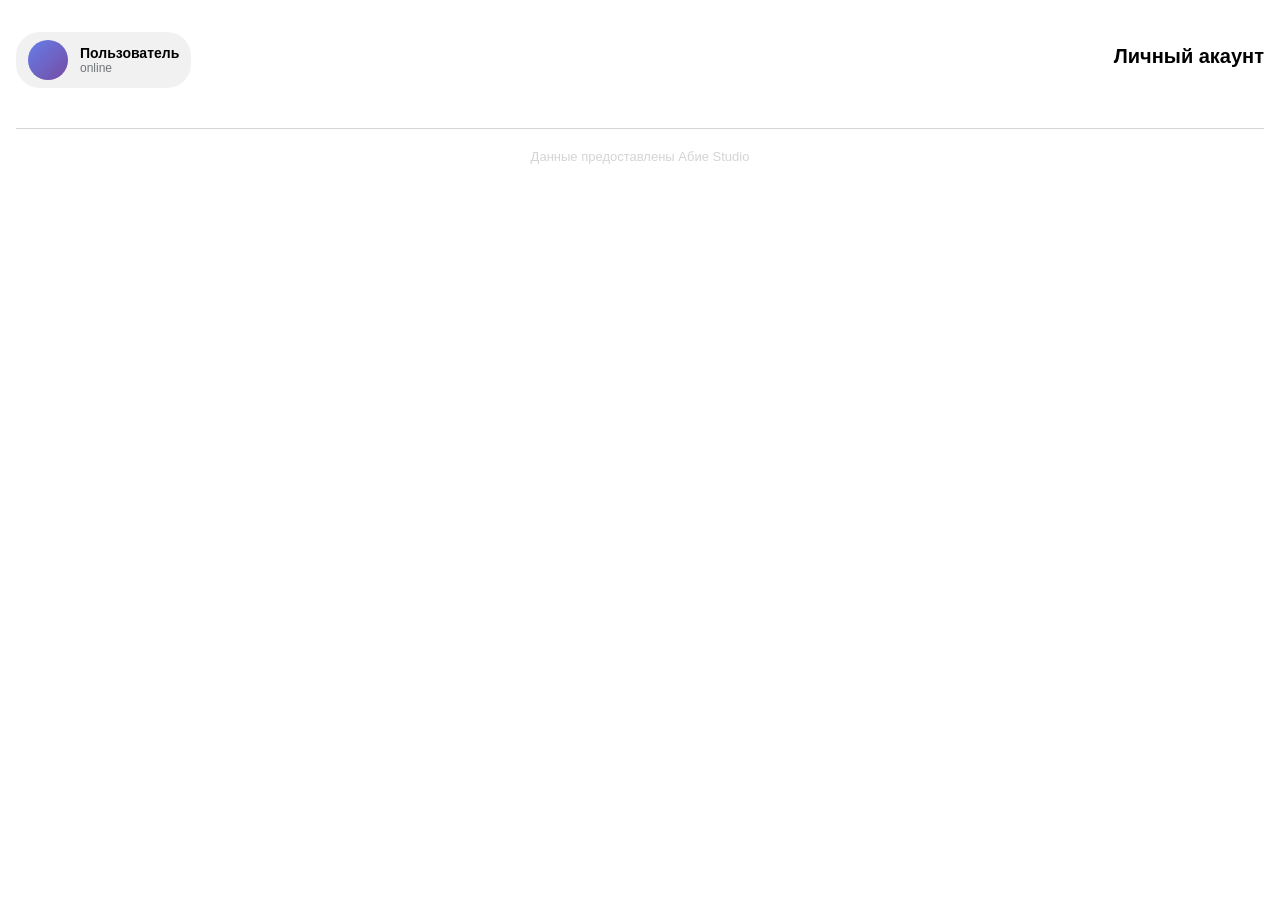
==== index.html @ 76677e60 "Add files via upload" ====
<!DOCTYPE html>
<html lang="ru">
<head>
    <meta charset="UTF-8">
    <meta name="viewport" content="width=device-width, initial-scale=1.0">
    <title>Погода в Telegram</title>
    <script src="https://telegram.org/js/telegram-web-app.js"></script>
    <style>
        * {
            margin: 0;
            padding: 0;
            box-sizing: border-box;
            font-family: -apple-system, BlinkMacSystemFont, 'Segoe UI', Roboto, Helvetica, Arial, sans-serif;
        }
        
        body {
            background: var(--tg-theme-bg-color, #ffffff);
            color: var(--tg-theme-text-color, #000000);
            min-height: 100vh;
            transition: background-color 0.3s, color 0.3s;
        }
        
        .container {
            max-width: 100%;
            padding: 16px;
            margin: 0 auto;
        }
        
        .header-container {
            display: flex;
            justify-content: space-between;
            align-items: center;
            margin-bottom: 24px;
            padding: 16px 0;
        }
        
        .app-title {
            display: flex;
            flex-direction: column;
            align-items: flex-end;
        }
        
        h1 {
            font-size: 20px;
            font-weight: 700;
            margin-bottom: 8px;
            color: var(--tg-theme-text-color, #000000);
        }
        
        .subtitle {
            font-size: 14px;
            color: var(--tg-theme-hint-color, #707579);
            opacity: 0.8;
        }
        
        .user-profile {
            display: flex;
            align-items: center;
            gap: 12px;
            padding: 8px 12px;
            background: var(--tg-theme-secondary-bg-color, #f1f1f1);
            border-radius: 24px;
            min-width: 150px;
        }
        
        .user-avatar {
            width: 40px;
            height: 40px;
            border-radius: 50%;
            background: linear-gradient(135deg, #667eea 0%, #764ba2 100%);
            display: flex;
            align-items: center;
            justify-content: center;
            color: white;
            font-weight: 600;
            font-size: 16px;
            overflow: hidden;
        }
        
        .user-avatar img {
            width: 100%;
            height: 100%;
            object-fit: cover;
        }
        
        .user-info {
            display: flex;
            flex-direction: column;
        }
        
        .user-name {
            font-size: 14px;
            font-weight: 600;
            color: var(--tg-theme-text-color, #000000);
            white-space: nowrap;
            overflow: hidden;
            text-overflow: ellipsis;
            max-width: 100px;
        }
        
        .user-status {
            font-size: 12px;
            color: var(--tg-theme-hint-color, #707579);
        }
        
        .search-container {
            display: flex;
            margin-bottom: 20px;
            background: var(--tg-theme-secondary-bg-color, #f1f1f1);
            border-radius: 12px;
            overflow: hidden;
            padding: 4px;
        }
        
        #city-input {
            flex: 1;
            padding: 12px 16px;
            border: none;
            background: transparent;
            font-size: 16px;
            color: var(--tg-theme-text-color, #000000);
            outline: none;
        }
        
        #city-input::placeholder {
            color: var(--tg-theme-hint-color, #707579);
        }
        
        #search-btn {
            padding: 12px 20px;
            background: var(--tg-theme-button-color, #3390ec);
            color: var(--tg-theme-button-text-color, #ffffff);
            border: none;
            border-radius: 8px;
            font-size: 16px;
            font-weight: 500;
            cursor: pointer;
            transition: opacity 0.2s;
        }
        
        #search-btn:active {
            opacity: 0.8;
        }
        
        .weather-card {
            background: var(--tg-theme-secondary-bg-color, #f1f1f1);
            border-radius: 16px;
            padding: 20px;
            margin-bottom: 16px;
            display: none;
            animation: fadeIn 0.3s ease;
        }
        
        @keyframes fadeIn {
            from { opacity: 0; transform: translateY(10px); }
            to { opacity: 1; transform: translateY(0); }
        }
        
        .current-weather {
            display: flex;
            justify-content: space-between;
            align-items: center;
            margin-bottom: 20px;
            padding-bottom: 20px;
            border-bottom: 1px solid var(--tg-theme-hint-color, #707579);
            opacity: 0.2;
        }
        
        .weather-info {
            flex: 1;
        }
        
        .city-name {
            font-size: 18px;
            font-weight: 700;
            margin-bottom: 4px;
            color: var(--tg-theme-text-color, #000000);
        }
        
        .weather-description {
            font-size: 14px;
            color: var(--tg-theme-hint-color, #707579);
            margin-bottom: 12px;
            text-transform: capitalize;
        }
        
        .temperature {
            font-size: 48px;
            font-weight: 700;
            color: var(--tg-theme-text-color, #000000);
        }
        
        .weather-icon {
            width: 80px;
            height: 80px;
        }
        
        .weather-details {
            display: grid;
            grid-template-columns: repeat(2, 1fr);
            gap: 12px;
        }
        
        .detail-item {
            background: var(--tg-theme-bg-color, #ffffff);
            border-radius: 12px;
            padding: 16px;
            text-align: center;
        }
        
        .detail-label {
            font-size: 13px;
            color: var(--tg-theme-hint-color, #707579);
            margin-bottom: 6px;
        }
        
        .detail-value {
            font-size: 16px;
            font-weight: 600;
            color: var(--tg-theme-text-color, #000000);
        }
        
        .error-message {
            background: var(--tg-theme-secondary-bg-color, #f1f1f1);
            border-radius: 12px;
            padding: 20px;
            text-align: center;
            display: none;
            margin-bottom: 16px;
            color: var(--tg-theme-text-color, #000000);
            animation: fadeIn 0.3s ease;
        }
        
        .loading {
            text-align: center;
            padding: 40px 0;
            color: var(--tg-theme-hint-color, #707579);
            display: none;
        }
        
        
        
        .location-btn:active {
            opacity: 0.8;
        }
        
        footer {
            text-align: center;
            margin-top: 24px;
            padding-top: 20px;
            border-top: 1px solid var(--tg-theme-hint-color, #707579);
            opacity: 0.3;
            font-size: 13px;
            color: var(--tg-theme-hint-color, #707579);
        }
        
        /* Адаптация для темной темы Telegram */
        @media (prefers-color-scheme: dark) {
            body {
                background: var(--tg-theme-bg-color, #0f0f0f);
            }
            
            .user-profile {
                background: var(--tg-theme-bg-color, #1a1a1a);
            }
        }
        
        /* Анимация загрузки */
        .spinner {
            width: 40px;
            height: 40px;
            border: 3px solid var(--tg-theme-hint-color, #707579);
            border-top-color: var(--tg-theme-button-color, #3390ec);
            border-radius: 50%;
            animation: spin 1s linear infinite;
            margin: 0 auto 16px;
        }
        
        @keyframes spin {
            to { transform: rotate(360deg); }
        }
        
        /* Адаптация под разные размеры экрана */
        @media (max-width: 480px) {
            .header-container {
                flex-direction: column;
                align-items: stretch;
                gap: 16px;
            }
            
            .user-profile {
                align-self: flex-start;
                order: 1;
                min-width: auto;
            }
            
            .app-title {
                align-items: flex-start;
                order: 2;
            }
            
            .weather-details {
                grid-template-columns: 1fr;
            }
            
            .temperature {
                font-size: 40px;
            }
            
            .weather-icon {
                width: 70px;
            }
            
            .user-name {
                max-width: 120px;
            }
        }
        
        @media (max-width: 320px) {
            .user-profile {
                min-width: auto;
                padding: 6px 8px;
            }
            
            .user-avatar {
                width: 32px;
                height: 32px;
                font-size: 14px;
            }
            
            .user-name {
                font-size: 12px;
                max-width: 80px;
            }
            
            .user-status {
                font-size: 10px;
            }
        }
        
        /* Анимация появления профиля */
        @keyframes slideIn {
            from { opacity: 0; transform: translateX(-20px); }
            to { opacity: 1; transform: translateX(0); }
        }
        
        .user-profile {
            animation: slideIn 0.5s ease;
        }
    </style>
</head>
<body>
    <div class="container">
        <div class="header-container">
            <div class="user-profile" id="user-profile">
                <div class="user-avatar" id="user-avatar">
                    <!-- Аватар будет вставлен через JS -->
                </div>
                <div class="user-info">
                    <div class="user-name" id="user-name">Пользователь</div>
                    <div class="user-status" id="user-status">online</div>
                </div>
            </div>
            
            <div class="app-title">
                <h1>Личный акаунт</h1>
            </div>
        </div>
        
        
        
        
        
        
        
        
        <footer>
            <p>Данные предоставлены Абие Studio</p>
        </footer>
    </div>

    <script src="app.js"></script>
</body>
</html>
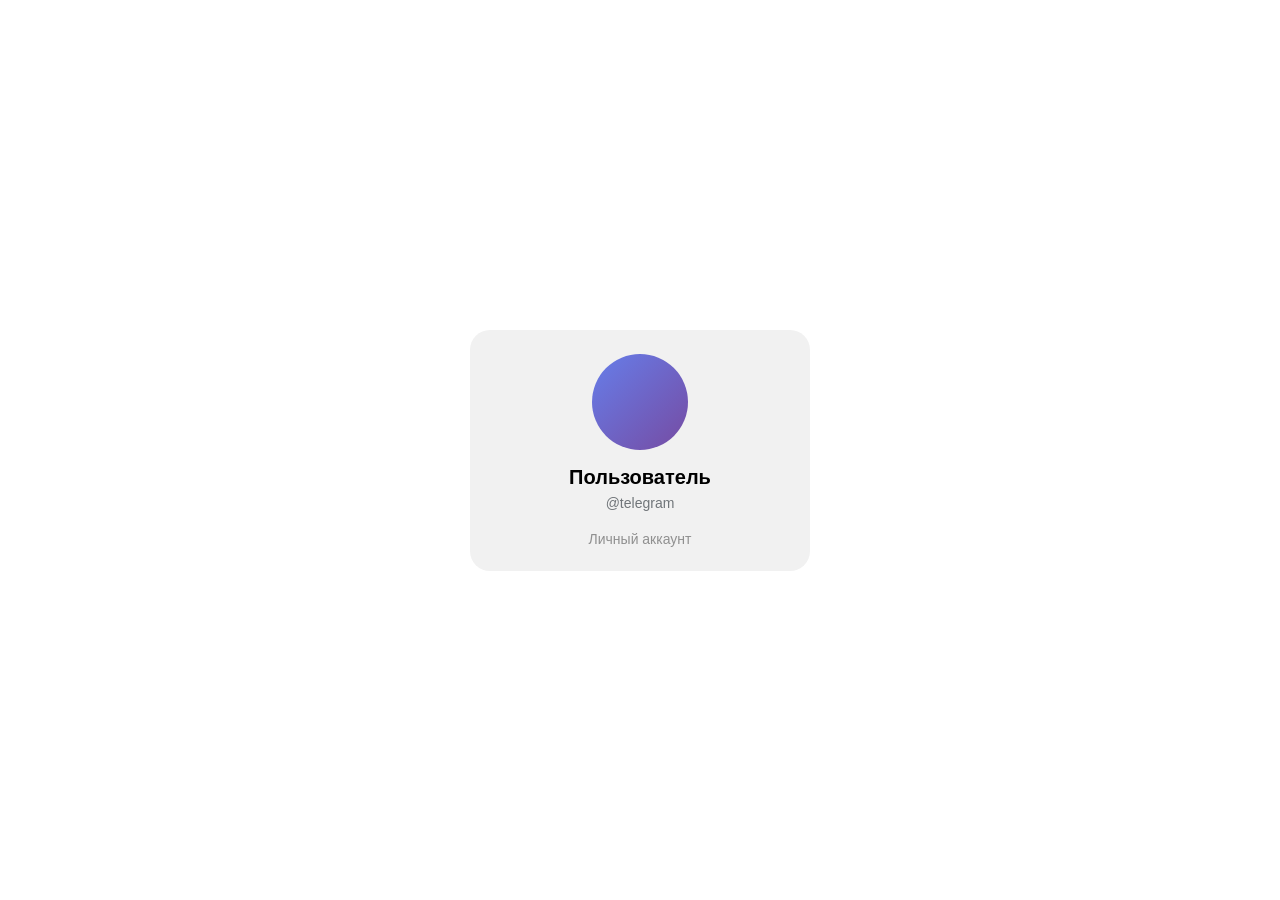
==== commit cbbd35d4: "Add files via upload" ====
--- a/index.html
+++ b/index.html
@@ -3,8 +3,10 @@
 <head>
     <meta charset="UTF-8">
     <meta name="viewport" content="width=device-width, initial-scale=1.0">
-    <title>Погода в Telegram</title>
+    <title>Личный аккаунт</title>
+
     <script src="https://telegram.org/js/telegram-web-app.js"></script>
+
     <style>
         * {
             margin: 0;
@@ -12,373 +14,115 @@
             box-sizing: border-box;
             font-family: -apple-system, BlinkMacSystemFont, 'Segoe UI', Roboto, Helvetica, Arial, sans-serif;
         }
-        
+
         body {
             background: var(--tg-theme-bg-color, #ffffff);
             color: var(--tg-theme-text-color, #000000);
             min-height: 100vh;
-            transition: background-color 0.3s, color 0.3s;
+            display: flex;
+            justify-content: center;
+            align-items: center;
         }
-        
-        .container {
-            max-width: 100%;
-            padding: 16px;
-            margin: 0 auto;
+
+        .profile-card {
+            background: var(--tg-theme-secondary-bg-color, #f1f1f1);
+            border-radius: 20px;
+            padding: 24px;
+            width: 100%;
+            max-width: 340px;
+            text-align: center;
+            animation: fadeIn 0.4s ease;
         }
-        
-        .header-container {
-            display: flex;
-            justify-content: space-between;
-            align-items: center;
-            margin-bottom: 24px;
-            padding: 16px 0;
-        }
-        
-        .app-title {
-            display: flex;
-            flex-direction: column;
-            align-items: flex-end;
-        }
-        
-        h1 {
-            font-size: 20px;
-            font-weight: 700;
-            margin-bottom: 8px;
-            color: var(--tg-theme-text-color, #000000);
-        }
-        
-        .subtitle {
-            font-size: 14px;
-            color: var(--tg-theme-hint-color, #707579);
-            opacity: 0.8;
-        }
-        
-        .user-profile {
-            display: flex;
-            align-items: center;
-            gap: 12px;
-            padding: 8px 12px;
-            background: var(--tg-theme-secondary-bg-color, #f1f1f1);
-            border-radius: 24px;
-            min-width: 150px;
-        }
-        
-        .user-avatar {
-            width: 40px;
-            height: 40px;
+
+        .avatar {
+            width: 96px;
+            height: 96px;
             border-radius: 50%;
-            background: linear-gradient(135deg, #667eea 0%, #764ba2 100%);
+            margin: 0 auto 16px;
+            background: linear-gradient(135deg, #667eea, #764ba2);
             display: flex;
             align-items: center;
             justify-content: center;
-            color: white;
-            font-weight: 600;
-            font-size: 16px;
+            font-size: 36px;
+            font-weight: 700;
+            color: #fff;
             overflow: hidden;
         }
-        
-        .user-avatar img {
+
+        .avatar img {
             width: 100%;
             height: 100%;
             object-fit: cover;
         }
-        
-        .user-info {
-            display: flex;
-            flex-direction: column;
+
+        .name {
+            font-size: 20px;
+            font-weight: 700;
+            margin-bottom: 6px;
         }
-        
-        .user-name {
+
+        .username {
             font-size: 14px;
-            font-weight: 600;
-            color: var(--tg-theme-text-color, #000000);
-            white-space: nowrap;
-            overflow: hidden;
-            text-overflow: ellipsis;
-            max-width: 100px;
-        }
-        
-        .user-status {
-            font-size: 12px;
             color: var(--tg-theme-hint-color, #707579);
         }
-        
-        .search-container {
-            display: flex;
-            margin-bottom: 20px;
-            background: var(--tg-theme-secondary-bg-color, #f1f1f1);
-            border-radius: 12px;
-            overflow: hidden;
-            padding: 4px;
+
+        .title {
+            margin-top: 20px;
+            font-size: 14px;
+            opacity: 0.4;
         }
-        
-        #city-input {
-            flex: 1;
-            padding: 12px 16px;
-            border: none;
-            background: transparent;
-            font-size: 16px;
-            color: var(--tg-theme-text-color, #000000);
-            outline: none;
-        }
-        
-        #city-input::placeholder {
-            color: var(--tg-theme-hint-color, #707579);
-        }
-        
-        #search-btn {
-            padding: 12px 20px;
-            background: var(--tg-theme-button-color, #3390ec);
-            color: var(--tg-theme-button-text-color, #ffffff);
-            border: none;
-            border-radius: 8px;
-            font-size: 16px;
-            font-weight: 500;
-            cursor: pointer;
-            transition: opacity 0.2s;
-        }
-        
-        #search-btn:active {
-            opacity: 0.8;
-        }
-        
-        .weather-card {
-            background: var(--tg-theme-secondary-bg-color, #f1f1f1);
-            border-radius: 16px;
-            padding: 20px;
-            margin-bottom: 16px;
-            display: none;
-            animation: fadeIn 0.3s ease;
-        }
-        
+
         @keyframes fadeIn {
             from { opacity: 0; transform: translateY(10px); }
             to { opacity: 1; transform: translateY(0); }
         }
-        
-        .current-weather {
-            display: flex;
-            justify-content: space-between;
-            align-items: center;
-            margin-bottom: 20px;
-            padding-bottom: 20px;
-            border-bottom: 1px solid var(--tg-theme-hint-color, #707579);
-            opacity: 0.2;
-        }
-        
-        .weather-info {
-            flex: 1;
-        }
-        
-        .city-name {
-            font-size: 18px;
-            font-weight: 700;
-            margin-bottom: 4px;
-            color: var(--tg-theme-text-color, #000000);
-        }
-        
-        .weather-description {
-            font-size: 14px;
-            color: var(--tg-theme-hint-color, #707579);
-            margin-bottom: 12px;
-            text-transform: capitalize;
-        }
-        
-        .temperature {
-            font-size: 48px;
-            font-weight: 700;
-            color: var(--tg-theme-text-color, #000000);
-        }
-        
-        .weather-icon {
-            width: 80px;
-            height: 80px;
-        }
-        
-        .weather-details {
-            display: grid;
-            grid-template-columns: repeat(2, 1fr);
-            gap: 12px;
-        }
-        
-        .detail-item {
-            background: var(--tg-theme-bg-color, #ffffff);
-            border-radius: 12px;
-            padding: 16px;
-            text-align: center;
-        }
-        
-        .detail-label {
-            font-size: 13px;
-            color: var(--tg-theme-hint-color, #707579);
-            margin-bottom: 6px;
-        }
-        
-        .detail-value {
-            font-size: 16px;
-            font-weight: 600;
-            color: var(--tg-theme-text-color, #000000);
-        }
-        
-        .error-message {
-            background: var(--tg-theme-secondary-bg-color, #f1f1f1);
-            border-radius: 12px;
-            padding: 20px;
-            text-align: center;
-            display: none;
-            margin-bottom: 16px;
-            color: var(--tg-theme-text-color, #000000);
-            animation: fadeIn 0.3s ease;
-        }
-        
-        .loading {
-            text-align: center;
-            padding: 40px 0;
-            color: var(--tg-theme-hint-color, #707579);
-            display: none;
-        }
-        
-        
-        
-        .location-btn:active {
-            opacity: 0.8;
-        }
-        
-        footer {
-            text-align: center;
-            margin-top: 24px;
-            padding-top: 20px;
-            border-top: 1px solid var(--tg-theme-hint-color, #707579);
-            opacity: 0.3;
-            font-size: 13px;
-            color: var(--tg-theme-hint-color, #707579);
-        }
-        
-        /* Адаптация для темной темы Telegram */
-        @media (prefers-color-scheme: dark) {
-            body {
-                background: var(--tg-theme-bg-color, #0f0f0f);
-            }
-            
-            .user-profile {
-                background: var(--tg-theme-bg-color, #1a1a1a);
-            }
-        }
-        
-        /* Анимация загрузки */
-        .spinner {
-            width: 40px;
-            height: 40px;
-            border: 3px solid var(--tg-theme-hint-color, #707579);
-            border-top-color: var(--tg-theme-button-color, #3390ec);
-            border-radius: 50%;
-            animation: spin 1s linear infinite;
-            margin: 0 auto 16px;
-        }
-        
-        @keyframes spin {
-            to { transform: rotate(360deg); }
-        }
-        
-        /* Адаптация под разные размеры экрана */
-        @media (max-width: 480px) {
-            .header-container {
-                flex-direction: column;
-                align-items: stretch;
-                gap: 16px;
-            }
-            
-            .user-profile {
-                align-self: flex-start;
-                order: 1;
-                min-width: auto;
-            }
-            
-            .app-title {
-                align-items: flex-start;
-                order: 2;
-            }
-            
-            .weather-details {
-                grid-template-columns: 1fr;
-            }
-            
-            .temperature {
-                font-size: 40px;
-            }
-            
-            .weather-icon {
-                width: 70px;
-            }
-            
-            .user-name {
-                max-width: 120px;
-            }
-        }
-        
-        @media (max-width: 320px) {
-            .user-profile {
-                min-width: auto;
-                padding: 6px 8px;
-            }
-            
-            .user-avatar {
-                width: 32px;
-                height: 32px;
-                font-size: 14px;
-            }
-            
-            .user-name {
-                font-size: 12px;
-                max-width: 80px;
-            }
-            
-            .user-status {
-                font-size: 10px;
-            }
-        }
-        
-        /* Анимация появления профиля */
-        @keyframes slideIn {
-            from { opacity: 0; transform: translateX(-20px); }
-            to { opacity: 1; transform: translateX(0); }
-        }
-        
-        .user-profile {
-            animation: slideIn 0.5s ease;
-        }
     </style>
 </head>
 <body>
-    <div class="container">
-        <div class="header-container">
-            <div class="user-profile" id="user-profile">
-                <div class="user-avatar" id="user-avatar">
-                    <!-- Аватар будет вставлен через JS -->
-                </div>
-                <div class="user-info">
-                    <div class="user-name" id="user-name">Пользователь</div>
-                    <div class="user-status" id="user-status">online</div>
-                </div>
-            </div>
-            
-            <div class="app-title">
-                <h1>Личный акаунт</h1>
-            </div>
-        </div>
-        
-        
-        
-        
-        
-        
-        
-        
-        <footer>
-            <p>Данные предоставлены Абие Studio</p>
-        </footer>
-    </div>
 
-    <script src="app.js"></script>
+<div class="profile-card" id="profile-card">
+    <div class="avatar" id="avatar"></div>
+    <div class="name" id="name">Пользователь</div>
+    <div class="username" id="username">@telegram</div>
+    <div class="title">Личный аккаунт</div>
+</div>
+
+<script>
+    const tg = window.Telegram.WebApp;
+    tg.expand();
+
+    const avatarEl = document.getElementById('avatar');
+    const nameEl = document.getElementById('name');
+    const usernameEl = document.getElementById('username');
+
+    const user = tg.initDataUnsafe.user;
+
+    if (user) {
+        const fullName = `${user.first_name || ''} ${user.last_name || ''}`.trim();
+        nameEl.textContent = fullName || 'Пользователь';
+
+        if (user.username) {
+            usernameEl.textContent = '@' + user.username;
+        } else {
+            usernameEl.textContent = 'Telegram';
+        }
+
+        if (user.photo_url) {
+            avatarEl.innerHTML = `<img src="${user.photo_url}" alt="avatar">`;
+        } else {
+            avatarEl.textContent = (user.first_name || 'U')[0].toUpperCase();
+        }
+    }
+
+    document.getElementById('profile-card').addEventListener('click', () => {
+        if (user) {
+            tg.showAlert(
+                `👤 ${user.first_name || ''} ${user.last_name || ''}\n` +
+                (user.username ? '@' + user.username : '')
+            );
+        }
+    });
+</script>
+
 </body>
-</html>+</html>
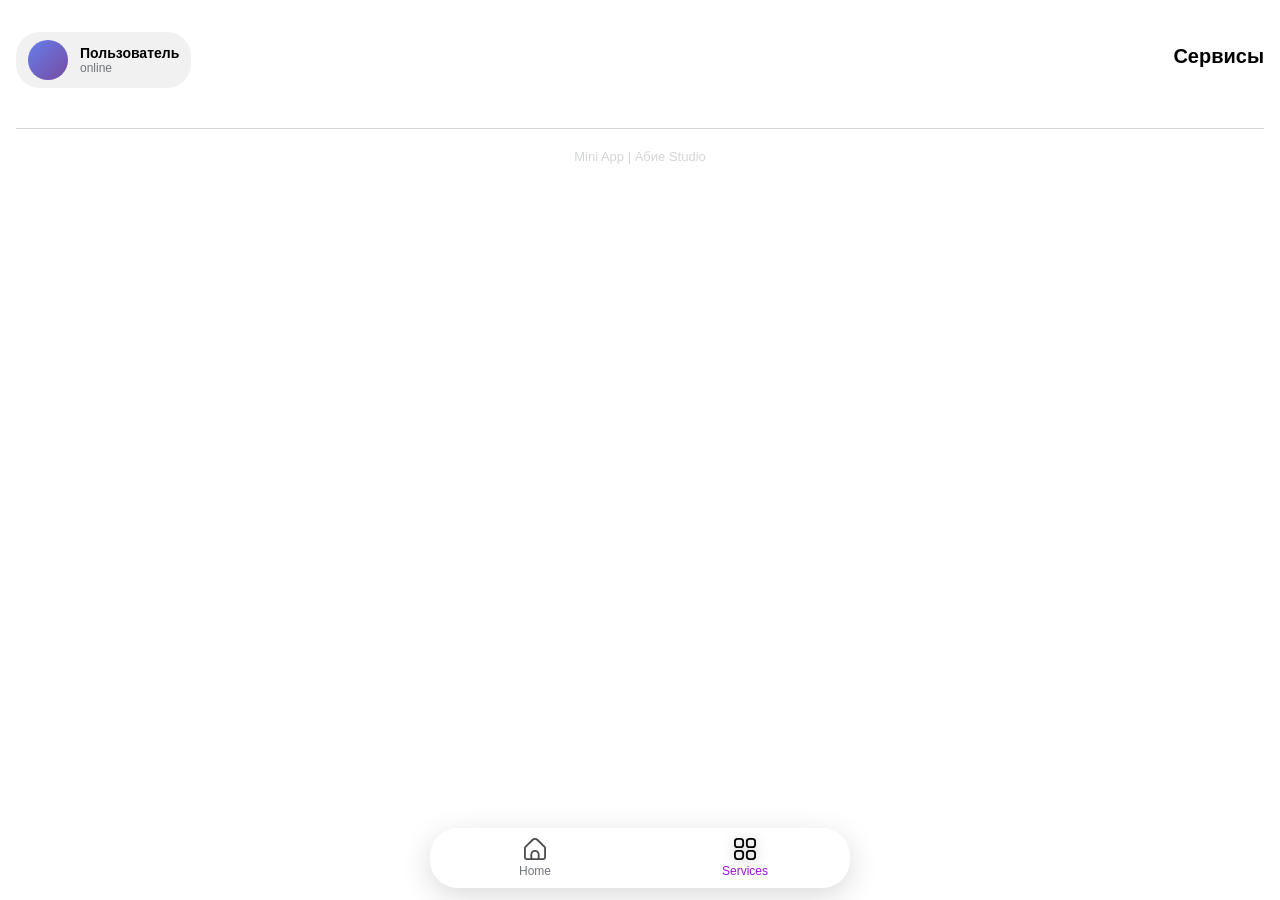
==== commit f975b147: "Add files via upload" ====
--- a/index.html
+++ b/index.html
@@ -14,78 +14,451 @@
             box-sizing: border-box;
             font-family: -apple-system, BlinkMacSystemFont, 'Segoe UI', Roboto, Helvetica, Arial, sans-serif;
         }
-
+        
         body {
             background: var(--tg-theme-bg-color, #ffffff);
             color: var(--tg-theme-text-color, #000000);
             min-height: 100vh;
-            display: flex;
-            justify-content: center;
+            transition: background-color 0.3s, color 0.3s;
+        }
+        
+        .container {
+            max-width: 100%;
+            padding: 16px;
+            margin: 0 auto;
+        }
+        
+        .header-container {
+            display: flex;
+            justify-content: space-between;
             align-items: center;
-        }
-
-        .profile-card {
+            margin-bottom: 24px;
+            padding: 16px 0;
+        }
+        
+        .app-title {
+            display: flex;
+            flex-direction: column;
+            align-items: flex-end;
+        }
+        
+        h1 {
+            font-size: 20px;
+            font-weight: 700;
+            margin-bottom: 8px;
+            color: var(--tg-theme-text-color, #000000);
+        }
+        
+        .subtitle {
+            font-size: 14px;
+            color: var(--tg-theme-hint-color, #707579);
+            opacity: 0.8;
+        }
+        
+        .user-profile {
+            display: flex;
+            align-items: center;
+            gap: 12px;
+            padding: 8px 12px;
             background: var(--tg-theme-secondary-bg-color, #f1f1f1);
-            border-radius: 20px;
-            padding: 24px;
-            width: 100%;
-            max-width: 340px;
-            text-align: center;
-            animation: fadeIn 0.4s ease;
-        }
-
-        .avatar {
-            width: 96px;
-            height: 96px;
+            border-radius: 24px;
+            min-width: 150px;
+        }
+        
+        .user-avatar {
+            width: 40px;
+            height: 40px;
             border-radius: 50%;
-            margin: 0 auto 16px;
-            background: linear-gradient(135deg, #667eea, #764ba2);
+            background: linear-gradient(135deg, #667eea 0%, #764ba2 100%);
             display: flex;
             align-items: center;
             justify-content: center;
-            font-size: 36px;
-            font-weight: 700;
-            color: #fff;
+            color: white;
+            font-weight: 600;
+            font-size: 16px;
             overflow: hidden;
         }
-
-        .avatar img {
+        
+        .user-avatar img {
             width: 100%;
             height: 100%;
             object-fit: cover;
         }
-
-        .name {
-            font-size: 20px;
-            font-weight: 700;
-            margin-bottom: 6px;
-        }
-
-        .username {
+        
+        .user-info {
+            display: flex;
+            flex-direction: column;
+        }
+        
+        .user-name {
             font-size: 14px;
-            color: var(--tg-theme-hint-color, #707579);
-        }
-
-        .title {
-            margin-top: 20px;
-            font-size: 14px;
-            opacity: 0.4;
-        }
-
+            font-weight: 600;
+            color: var(--tg-theme-text-color, #000000);
+            white-space: nowrap;
+            overflow: hidden;
+            text-overflow: ellipsis;
+            max-width: 100px;
+        }
+        
+        .user-status {
+            font-size: 12px;
+            color: var(--tg-theme-hint-color, #707579);
+        }
+        
+        .search-container {
+            display: flex;
+            margin-bottom: 20px;
+            background: var(--tg-theme-secondary-bg-color, #f1f1f1);
+            border-radius: 12px;
+            overflow: hidden;
+            padding: 4px;
+        }
+        
+        #city-input {
+            flex: 1;
+            padding: 12px 16px;
+            border: none;
+            background: transparent;
+            font-size: 16px;
+            color: var(--tg-theme-text-color, #000000);
+            outline: none;
+        }
+        
+        #city-input::placeholder {
+            color: var(--tg-theme-hint-color, #707579);
+        }
+        
+        #search-btn {
+            padding: 12px 20px;
+            background: var(--tg-theme-button-color, #3390ec);
+            color: var(--tg-theme-button-text-color, #ffffff);
+            border: none;
+            border-radius: 8px;
+            font-size: 16px;
+            font-weight: 500;
+            cursor: pointer;
+            transition: opacity 0.2s;
+        }
+        
+        #search-btn:active {
+            opacity: 0.8;
+        }
+        
+        .weather-card {
+            background: var(--tg-theme-secondary-bg-color, #f1f1f1);
+            border-radius: 16px;
+            padding: 20px;
+            margin-bottom: 16px;
+            display: none;
+            animation: fadeIn 0.3s ease;
+        }
+        
         @keyframes fadeIn {
             from { opacity: 0; transform: translateY(10px); }
             to { opacity: 1; transform: translateY(0); }
         }
+        
+        .current-weather {
+            display: flex;
+            justify-content: space-between;
+            align-items: center;
+            margin-bottom: 20px;
+            padding-bottom: 20px;
+            border-bottom: 1px solid var(--tg-theme-hint-color, #707579);
+            opacity: 0.2;
+        }
+        
+        .weather-info {
+            flex: 1;
+        }
+        
+        .city-name {
+            font-size: 18px;
+            font-weight: 700;
+            margin-bottom: 4px;
+            color: var(--tg-theme-text-color, #000000);
+        }
+        
+        .weather-description {
+            font-size: 14px;
+            color: var(--tg-theme-hint-color, #707579);
+            margin-bottom: 12px;
+            text-transform: capitalize;
+        }
+        
+        .temperature {
+            font-size: 48px;
+            font-weight: 700;
+            color: var(--tg-theme-text-color, #000000);
+        }
+        
+        .weather-icon {
+            width: 80px;
+            height: 80px;
+        }
+        
+        .weather-details {
+            display: grid;
+            grid-template-columns: repeat(2, 1fr);
+            gap: 12px;
+        }
+        
+        .detail-item {
+            background: var(--tg-theme-bg-color, #ffffff);
+            border-radius: 12px;
+            padding: 16px;
+            text-align: center;
+        }
+        
+        .detail-label {
+            font-size: 13px;
+            color: var(--tg-theme-hint-color, #707579);
+            margin-bottom: 6px;
+        }
+        
+        .detail-value {
+            font-size: 16px;
+            font-weight: 600;
+            color: var(--tg-theme-text-color, #000000);
+        }
+        
+        .error-message {
+            background: var(--tg-theme-secondary-bg-color, #f1f1f1);
+            border-radius: 12px;
+            padding: 20px;
+            text-align: center;
+            display: none;
+            margin-bottom: 16px;
+            color: var(--tg-theme-text-color, #000000);
+            animation: fadeIn 0.3s ease;
+        }
+        
+        .loading {
+            text-align: center;
+            padding: 40px 0;
+            color: var(--tg-theme-hint-color, #707579);
+            display: none;
+        }
+        
+        
+        
+        .location-btn:active {
+            opacity: 0.8;
+        }
+        
+        footer {
+            text-align: center;
+            margin-top: 24px;
+            padding-top: 20px;
+            border-top: 1px solid var(--tg-theme-hint-color, #707579);
+            opacity: 0.3;
+            font-size: 13px;
+            color: var(--tg-theme-hint-color, #707579);
+        }
+        
+        /* Адаптация для темной темы Telegram */
+        @media (prefers-color-scheme: dark) {
+            body {
+                background: var(--tg-theme-bg-color, #0f0f0f);
+            }
+            
+            .user-profile {
+                background: var(--tg-theme-bg-color, #1a1a1a);
+            }
+        }
+        
+        /* Анимация загрузки */
+        .spinner {
+            width: 40px;
+            height: 40px;
+            border: 3px solid var(--tg-theme-hint-color, #707579);
+            border-top-color: var(--tg-theme-button-color, #3390ec);
+            border-radius: 50%;
+            animation: spin 1s linear infinite;
+            margin: 0 auto 16px;
+        }
+        
+        @keyframes spin {
+            to { transform: rotate(360deg); }
+        }
+        
+        /* Адаптация под разные размеры экрана */
+        @media (max-width: 480px) {
+            .header-container {
+                flex-direction: column;
+                align-items: stretch;
+                gap: 16px;
+            }
+            
+            .user-profile {
+                align-self: flex-start;
+                order: 1;
+                min-width: auto;
+            }
+            
+            .app-title {
+                align-items: flex-start;
+                order: 2;
+            }
+            
+            .weather-details {
+                grid-template-columns: 1fr;
+            }
+            
+            .temperature {
+                font-size: 40px;
+            }
+            
+            .weather-icon {
+                width: 70px;
+            }
+            
+            .user-name {
+                max-width: 120px;
+            }
+        }
+        
+        @media (max-width: 320px) {
+            .user-profile {
+                min-width: auto;
+                padding: 6px 8px;
+            }
+            
+            .user-avatar {
+                width: 32px;
+                height: 32px;
+                font-size: 14px;
+            }
+            
+            .user-name {
+                font-size: 12px;
+                max-width: 80px;
+            }
+            
+            .user-status {
+                font-size: 10px;
+            }
+        }
+        
+        /* Анимация появления профиля */
+        @keyframes slideIn {
+            from { opacity: 0; transform: translateX(-20px); }
+            to { opacity: 1; transform: translateX(0); }
+        }
+        
+        .user-profile {
+            animation: slideIn 0.5s ease;
+        }
+
+        /* ===== Bottom Navigation | iOS 26 Liquid Glass ===== */
+.bottom-nav {
+    position: fixed;
+    bottom: 12px;
+    left: 50%;
+    transform: translateX(-50%);
+    width: calc(100% - 24px);
+    max-width: 420px;
+
+    display: flex;
+    justify-content: space-around;
+    align-items: center;
+
+    padding: 10px 0;
+    border-radius: 28px;
+
+    background: rgba(255, 255, 255, 0.55);
+    backdrop-filter: blur(20px);
+    -webkit-backdrop-filter: blur(20px);
+
+    box-shadow:
+        0 8px 30px rgba(0, 0, 0, 0.15),
+        inset 0 1px 0 rgba(255, 255, 255, 0.6);
+
+    z-index: 1000;
+}
+
+.nav-item {
+    flex: 1;
+    text-align: center;
+    text-decoration: none;
+
+    display: flex;
+    flex-direction: column;
+    align-items: center;
+    gap: 4px;
+
+    color: var(--tg-theme-hint-color, #707579);
+    font-size: 12px;
+    font-weight: 500;
+
+    transition: all 0.25s ease;
+}
+
+.nav-item img {
+    width: 22px;
+    height: 22px;
+    opacity: 0.7;
+}
+
+.nav-item.active {
+    color: var(--tg-theme-button-color, #9f11e0);
+}
+
+.nav-item.active img {
+    opacity: 1;
+    filter: drop-shadow(0 2px 6px rgba(0,0,0,0.25));
+}
+
+/* Отступ снизу, чтобы контент не перекрывался */
+body {
+    padding-bottom: 90px;
+}
+
+/* Тёмная тема */
+@media (prefers-color-scheme: dark) {
+    .bottom-nav {
+        background: rgba(30, 30, 30, 0.6);
+        box-shadow:
+            0 8px 30px rgba(0, 0, 0, 0.6),
+            inset 0 1px 0 rgba(255, 255, 255, 0.05);
+    }
+}
     </style>
 </head>
 <body>
 
-<div class="profile-card" id="profile-card">
-    <div class="avatar" id="avatar"></div>
-    <div class="name" id="name">Пользователь</div>
-    <div class="username" id="username">@telegram</div>
-    <div class="title">Личный аккаунт</div>
-</div>
+<div class="container">
+        <div class="header-container">
+            <div class="user-profile" id="user-profile">
+                <div class="user-avatar" id="user-avatar">
+                    <!-- Аватар будет вставлен через JS -->
+                </div>
+                <div class="user-info">
+                    <div class="user-name" id="user-name">Пользователь</div>
+                    <div class="user-status" id="user-status">online</div>
+                </div>
+            </div>
+            
+            
+            <div class="app-title">
+                <h1>Сервисы</h1>
+            </div>
+        </div>
+        <!-- Bottom Navigation -->
+        <nav class="bottom-nav">
+            <a href="index.html" class="nav-item">
+            <img src="ic_home.svg" alt="Home">
+            <span>Home</span>
+            </a>
+
+            <a href="Services.html" class="nav-item active">
+            <img src="ic_servisec.svg" alt="Services">
+            <span>Services</span>
+            </a>
+        </nav>
+<footer>
+    <p>Mini App | Абие Studio</p>
+</footer>
 
 <script>
     const tg = window.Telegram.WebApp;
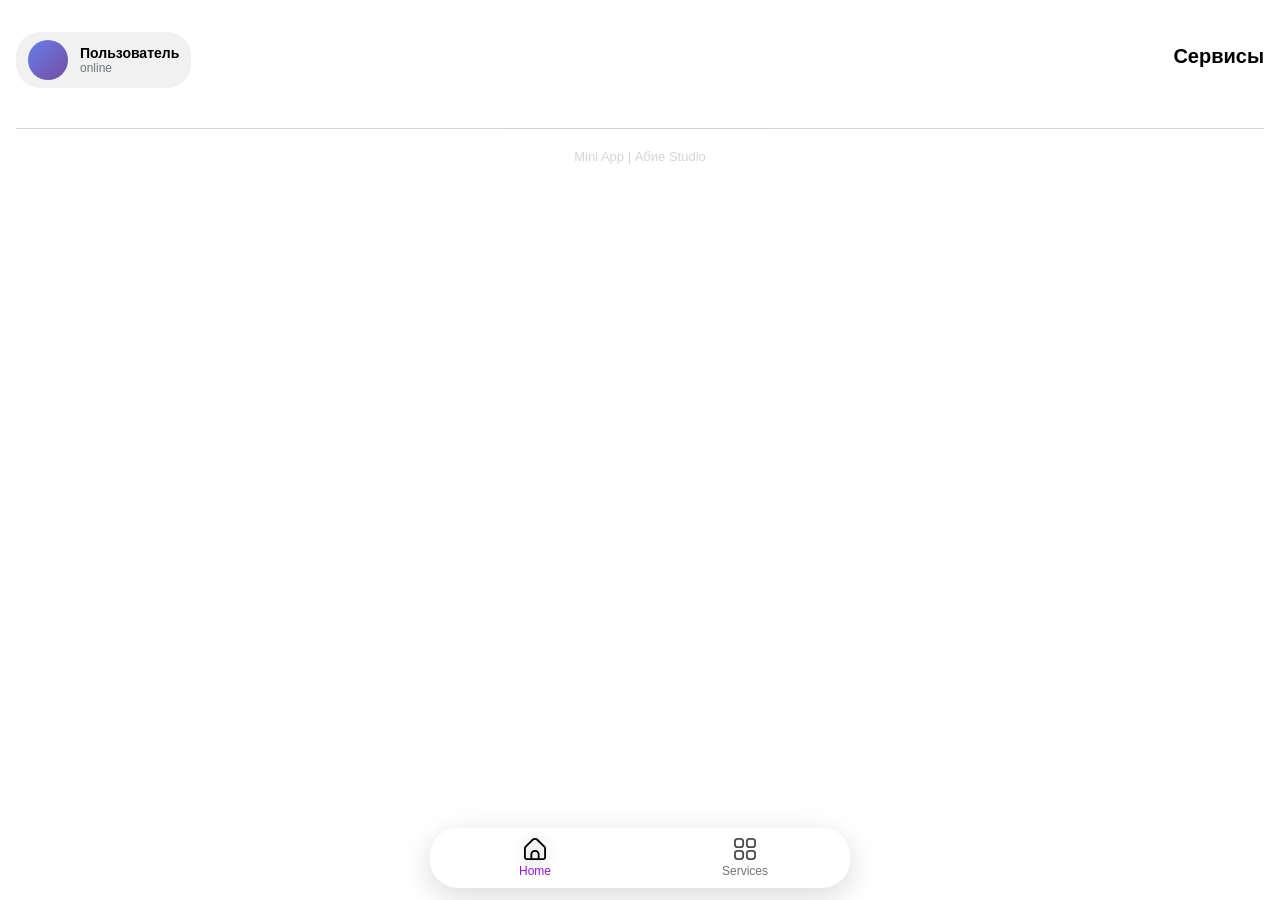
==== commit 9df22d40: "Add files via upload" ====
--- a/index.html
+++ b/index.html
@@ -3,10 +3,8 @@
 <head>
     <meta charset="UTF-8">
     <meta name="viewport" content="width=device-width, initial-scale=1.0">
-    <title>Личный аккаунт</title>
-
+    <title>Личный акант | Абие</title>
     <script src="https://telegram.org/js/telegram-web-app.js"></script>
-
     <style>
         * {
             margin: 0;
@@ -423,11 +421,14 @@
             inset 0 1px 0 rgba(255, 255, 255, 0.05);
     }
 }
+
     </style>
 </head>
 <body>
 
-<div class="container">
+   
+
+    <div class="container">
         <div class="header-container">
             <div class="user-profile" id="user-profile">
                 <div class="user-avatar" id="user-avatar">
@@ -446,56 +447,57 @@
         </div>
         <!-- Bottom Navigation -->
         <nav class="bottom-nav">
-            <a href="index.html" class="nav-item">
+            <a href="index.html" class="nav-item active">
             <img src="ic_home.svg" alt="Home">
             <span>Home</span>
             </a>
 
-            <a href="Services.html" class="nav-item active">
+            <a href="Services.html" class="nav-item">
             <img src="ic_servisec.svg" alt="Services">
             <span>Services</span>
             </a>
         </nav>
-<footer>
-    <p>Mini App | Абие Studio</p>
-</footer>
-
-<script>
-    const tg = window.Telegram.WebApp;
-    tg.expand();
-
-    const avatarEl = document.getElementById('avatar');
-    const nameEl = document.getElementById('name');
-    const usernameEl = document.getElementById('username');
-
+
+        <footer>
+            <p>Mini App | Абие Studio</p>
+        </footer>
+    </div>
+
+    <script>
+const tg = window.Telegram.WebApp;
+tg.expand();
+
+function updateUserProfile() {
     const user = tg.initDataUnsafe.user;
 
-    if (user) {
-        const fullName = `${user.first_name || ''} ${user.last_name || ''}`.trim();
-        nameEl.textContent = fullName || 'Пользователь';
-
-        if (user.username) {
-            usernameEl.textContent = '@' + user.username;
-        } else {
-            usernameEl.textContent = 'Telegram';
-        }
-
-        if (user.photo_url) {
-            avatarEl.innerHTML = `<img src="${user.photo_url}" alt="avatar">`;
-        } else {
-            avatarEl.textContent = (user.first_name || 'U')[0].toUpperCase();
-        }
+    const avatar = document.getElementById('user-avatar');
+    const name = document.getElementById('user-name');
+    const status = document.getElementById('user-status');
+
+    if (!user) {
+        name.textContent = 'Откройте через Telegram';
+        status.textContent = 'Mini App';
+        return;
     }
 
-    document.getElementById('profile-card').addEventListener('click', () => {
-        if (user) {
-            tg.showAlert(
-                `👤 ${user.first_name || ''} ${user.last_name || ''}\n` +
-                (user.username ? '@' + user.username : '')
-            );
-        }
-    });
+    const displayName = user.first_name || user.username || 'Пользователь';
+    name.textContent = displayName;
+
+    if (user.username) {
+        status.textContent = '@' + user.username;
+    } else {
+        status.textContent = 'Telegram';
+    }
+
+    if (user.photo_url) {
+        avatar.innerHTML = `<img src="${user.photo_url}">`;
+    } else {
+        avatar.textContent = displayName[0].toUpperCase();
+    }
+}
+
+window.addEventListener('load', updateUserProfile);
 </script>
 
 </body>
-</html>
+</html>
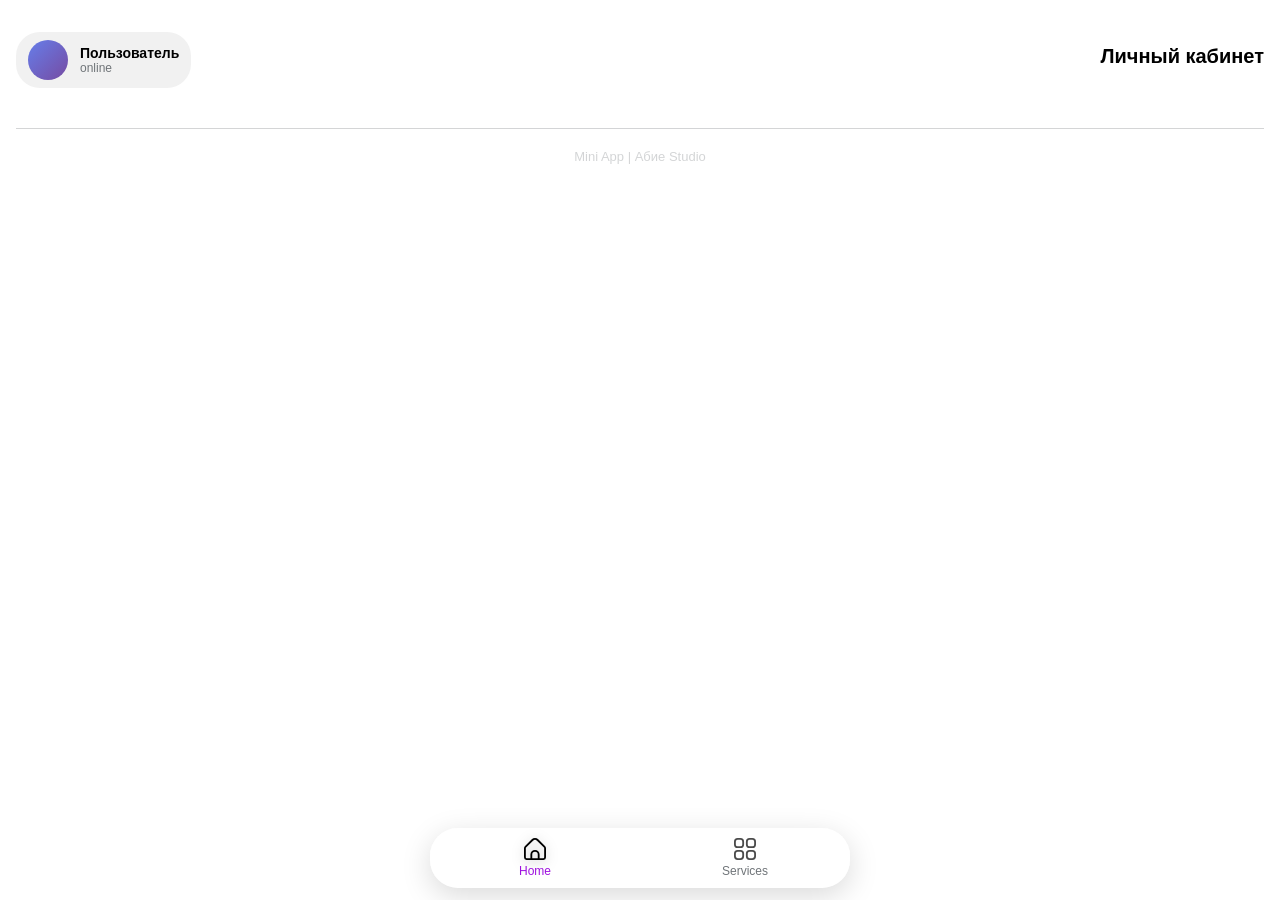
==== commit 3d58696a: "Add files via upload" ====
--- a/index.html
+++ b/index.html
@@ -349,85 +349,81 @@
         }
 
         /* ===== Bottom Navigation | iOS 26 Liquid Glass ===== */
-.bottom-nav {
-    position: fixed;
-    bottom: 12px;
-    left: 50%;
-    transform: translateX(-50%);
-    width: calc(100% - 24px);
-    max-width: 420px;
-
-    display: flex;
-    justify-content: space-around;
-    align-items: center;
-
-    padding: 10px 0;
-    border-radius: 28px;
-
-    background: rgba(255, 255, 255, 0.55);
-    backdrop-filter: blur(20px);
-    -webkit-backdrop-filter: blur(20px);
-
-    box-shadow:
-        0 8px 30px rgba(0, 0, 0, 0.15),
-        inset 0 1px 0 rgba(255, 255, 255, 0.6);
-
-    z-index: 1000;
-}
-
-.nav-item {
-    flex: 1;
-    text-align: center;
-    text-decoration: none;
-
-    display: flex;
-    flex-direction: column;
-    align-items: center;
-    gap: 4px;
-
-    color: var(--tg-theme-hint-color, #707579);
-    font-size: 12px;
-    font-weight: 500;
-
-    transition: all 0.25s ease;
-}
-
-.nav-item img {
-    width: 22px;
-    height: 22px;
-    opacity: 0.7;
-}
-
-.nav-item.active {
-    color: var(--tg-theme-button-color, #9f11e0);
-}
-
-.nav-item.active img {
-    opacity: 1;
-    filter: drop-shadow(0 2px 6px rgba(0,0,0,0.25));
-}
-
-/* Отступ снизу, чтобы контент не перекрывался */
-body {
-    padding-bottom: 90px;
-}
-
-/* Тёмная тема */
-@media (prefers-color-scheme: dark) {
-    .bottom-nav {
-        background: rgba(30, 30, 30, 0.6);
-        box-shadow:
-            0 8px 30px rgba(0, 0, 0, 0.6),
-            inset 0 1px 0 rgba(255, 255, 255, 0.05);
+        .bottom-nav {
+            position: fixed;
+            bottom: 12px;
+            left: 50%;
+            transform: translateX(-50%);
+            width: calc(100% - 24px);
+            max-width: 420px;
+
+            display: flex;
+            justify-content: space-around;
+            align-items: center;
+
+            padding: 10px 0;
+            border-radius: 28px;
+
+            background: rgba(255, 255, 255, 0.55);
+            backdrop-filter: blur(20px);
+            -webkit-backdrop-filter: blur(20px);
+
+            box-shadow:
+            0 8px 30px rgba(0, 0, 0, 0.15),
+            inset 0 1px 0 rgba(255, 255, 255, 0.6);
+
+            z-index: 1000;
+        }
+
+        .nav-item {
+            flex: 1;
+            text-align: center;
+            text-decoration: none;
+
+            display: flex;
+            flex-direction: column;
+            align-items: center;
+            gap: 4px;
+
+            color: var(--tg-theme-hint-color, #707579);
+            font-size: 12px;
+            font-weight: 500;
+
+            transition: all 0.25s ease;
+        }
+
+        .nav-item img {
+            width: 22px;
+            height: 22px;
+            opacity: 0.7;
+        }
+
+        .nav-item.active {
+            color: var(--tg-theme-button-color, #9f11e0);
+        }
+
+        .nav-item.active img {
+            opacity: 1;
+            filter: drop-shadow(0 2px 6px rgba(0,0,0,0.25));
+        }
+
+        /* Отступ снизу, чтобы контент не перекрывался */
+        body {
+            padding-bottom: 90px;
+        }
+
+        /* Тёмная тема */
+            @media (prefers-color-scheme: dark) {
+        .bottom-nav {
+            background: rgba(30, 30, 30, 0.6);
+            box-shadow:
+                0 8px 30px rgba(0, 0, 0, 0.6),
+                inset 0 1px 0 rgba(255, 255, 255, 0.05);
+        }
     }
-}
-
-    </style>
+</style>
 </head>
 <body>
-
-   
-
     <div class="container">
         <div class="header-container">
             <div class="user-profile" id="user-profile">
@@ -440,9 +436,8 @@
                 </div>
             </div>
             
-            
             <div class="app-title">
-                <h1>Сервисы</h1>
+                <h1>Личный кабинет</h1>
             </div>
         </div>
         <!-- Bottom Navigation -->
@@ -464,8 +459,8 @@
     </div>
 
     <script>
-const tg = window.Telegram.WebApp;
-tg.expand();
+    const tg = window.Telegram.WebApp;
+    tg.expand();
 
 function updateUserProfile() {
     const user = tg.initDataUnsafe.user;
@@ -498,6 +493,5 @@
 
 window.addEventListener('load', updateUserProfile);
 </script>
-
 </body>
 </html>
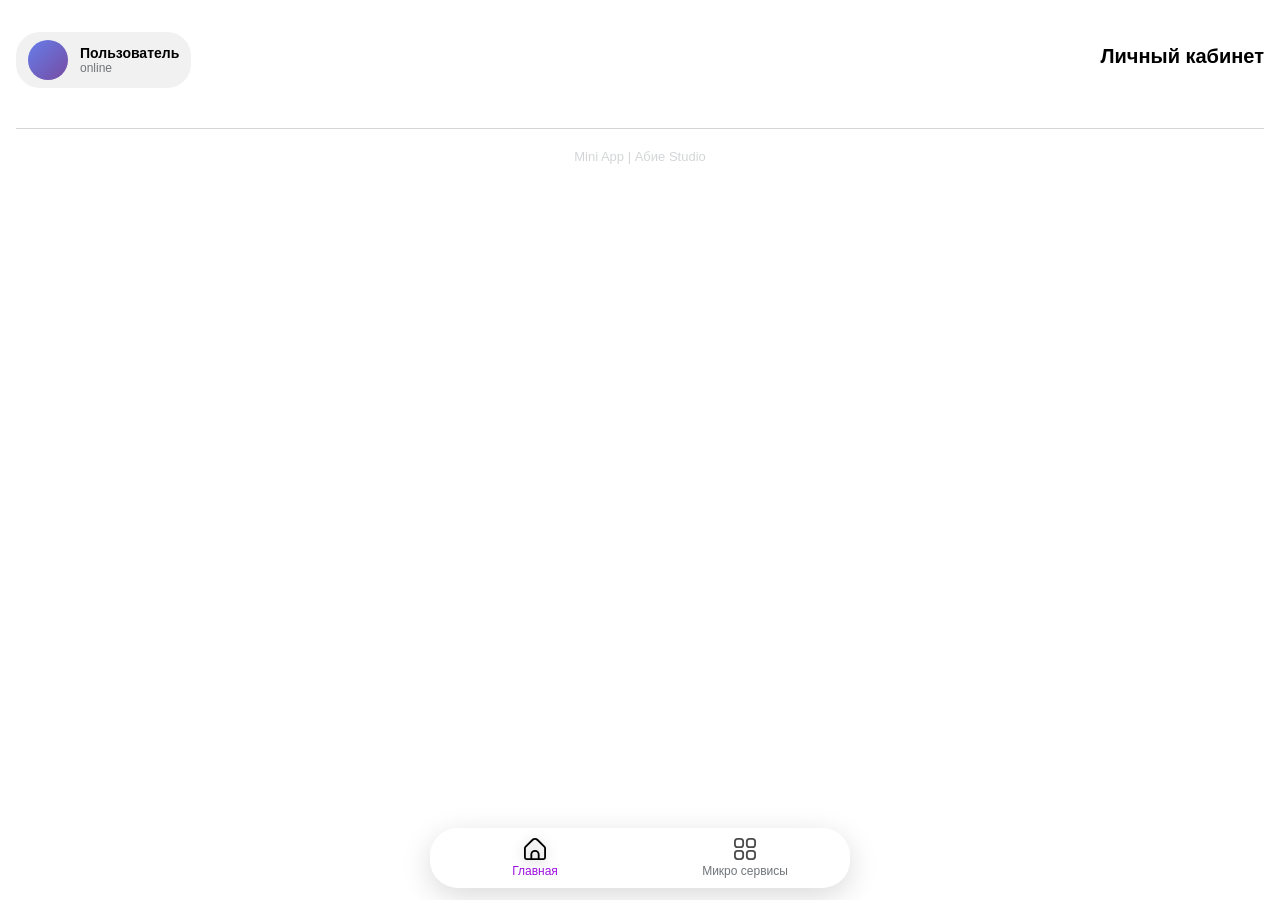
==== commit 04d650e9: "Add files via upload" ====
--- a/index.html
+++ b/index.html
@@ -5,423 +5,7 @@
     <meta name="viewport" content="width=device-width, initial-scale=1.0">
     <title>Личный акант | Абие</title>
     <script src="https://telegram.org/js/telegram-web-app.js"></script>
-    <style>
-        * {
-            margin: 0;
-            padding: 0;
-            box-sizing: border-box;
-            font-family: -apple-system, BlinkMacSystemFont, 'Segoe UI', Roboto, Helvetica, Arial, sans-serif;
-        }
-        
-        body {
-            background: var(--tg-theme-bg-color, #ffffff);
-            color: var(--tg-theme-text-color, #000000);
-            min-height: 100vh;
-            transition: background-color 0.3s, color 0.3s;
-        }
-        
-        .container {
-            max-width: 100%;
-            padding: 16px;
-            margin: 0 auto;
-        }
-        
-        .header-container {
-            display: flex;
-            justify-content: space-between;
-            align-items: center;
-            margin-bottom: 24px;
-            padding: 16px 0;
-        }
-        
-        .app-title {
-            display: flex;
-            flex-direction: column;
-            align-items: flex-end;
-        }
-        
-        h1 {
-            font-size: 20px;
-            font-weight: 700;
-            margin-bottom: 8px;
-            color: var(--tg-theme-text-color, #000000);
-        }
-        
-        .subtitle {
-            font-size: 14px;
-            color: var(--tg-theme-hint-color, #707579);
-            opacity: 0.8;
-        }
-        
-        .user-profile {
-            display: flex;
-            align-items: center;
-            gap: 12px;
-            padding: 8px 12px;
-            background: var(--tg-theme-secondary-bg-color, #f1f1f1);
-            border-radius: 24px;
-            min-width: 150px;
-        }
-        
-        .user-avatar {
-            width: 40px;
-            height: 40px;
-            border-radius: 50%;
-            background: linear-gradient(135deg, #667eea 0%, #764ba2 100%);
-            display: flex;
-            align-items: center;
-            justify-content: center;
-            color: white;
-            font-weight: 600;
-            font-size: 16px;
-            overflow: hidden;
-        }
-        
-        .user-avatar img {
-            width: 100%;
-            height: 100%;
-            object-fit: cover;
-        }
-        
-        .user-info {
-            display: flex;
-            flex-direction: column;
-        }
-        
-        .user-name {
-            font-size: 14px;
-            font-weight: 600;
-            color: var(--tg-theme-text-color, #000000);
-            white-space: nowrap;
-            overflow: hidden;
-            text-overflow: ellipsis;
-            max-width: 100px;
-        }
-        
-        .user-status {
-            font-size: 12px;
-            color: var(--tg-theme-hint-color, #707579);
-        }
-        
-        .search-container {
-            display: flex;
-            margin-bottom: 20px;
-            background: var(--tg-theme-secondary-bg-color, #f1f1f1);
-            border-radius: 12px;
-            overflow: hidden;
-            padding: 4px;
-        }
-        
-        #city-input {
-            flex: 1;
-            padding: 12px 16px;
-            border: none;
-            background: transparent;
-            font-size: 16px;
-            color: var(--tg-theme-text-color, #000000);
-            outline: none;
-        }
-        
-        #city-input::placeholder {
-            color: var(--tg-theme-hint-color, #707579);
-        }
-        
-        #search-btn {
-            padding: 12px 20px;
-            background: var(--tg-theme-button-color, #3390ec);
-            color: var(--tg-theme-button-text-color, #ffffff);
-            border: none;
-            border-radius: 8px;
-            font-size: 16px;
-            font-weight: 500;
-            cursor: pointer;
-            transition: opacity 0.2s;
-        }
-        
-        #search-btn:active {
-            opacity: 0.8;
-        }
-        
-        .weather-card {
-            background: var(--tg-theme-secondary-bg-color, #f1f1f1);
-            border-radius: 16px;
-            padding: 20px;
-            margin-bottom: 16px;
-            display: none;
-            animation: fadeIn 0.3s ease;
-        }
-        
-        @keyframes fadeIn {
-            from { opacity: 0; transform: translateY(10px); }
-            to { opacity: 1; transform: translateY(0); }
-        }
-        
-        .current-weather {
-            display: flex;
-            justify-content: space-between;
-            align-items: center;
-            margin-bottom: 20px;
-            padding-bottom: 20px;
-            border-bottom: 1px solid var(--tg-theme-hint-color, #707579);
-            opacity: 0.2;
-        }
-        
-        .weather-info {
-            flex: 1;
-        }
-        
-        .city-name {
-            font-size: 18px;
-            font-weight: 700;
-            margin-bottom: 4px;
-            color: var(--tg-theme-text-color, #000000);
-        }
-        
-        .weather-description {
-            font-size: 14px;
-            color: var(--tg-theme-hint-color, #707579);
-            margin-bottom: 12px;
-            text-transform: capitalize;
-        }
-        
-        .temperature {
-            font-size: 48px;
-            font-weight: 700;
-            color: var(--tg-theme-text-color, #000000);
-        }
-        
-        .weather-icon {
-            width: 80px;
-            height: 80px;
-        }
-        
-        .weather-details {
-            display: grid;
-            grid-template-columns: repeat(2, 1fr);
-            gap: 12px;
-        }
-        
-        .detail-item {
-            background: var(--tg-theme-bg-color, #ffffff);
-            border-radius: 12px;
-            padding: 16px;
-            text-align: center;
-        }
-        
-        .detail-label {
-            font-size: 13px;
-            color: var(--tg-theme-hint-color, #707579);
-            margin-bottom: 6px;
-        }
-        
-        .detail-value {
-            font-size: 16px;
-            font-weight: 600;
-            color: var(--tg-theme-text-color, #000000);
-        }
-        
-        .error-message {
-            background: var(--tg-theme-secondary-bg-color, #f1f1f1);
-            border-radius: 12px;
-            padding: 20px;
-            text-align: center;
-            display: none;
-            margin-bottom: 16px;
-            color: var(--tg-theme-text-color, #000000);
-            animation: fadeIn 0.3s ease;
-        }
-        
-        .loading {
-            text-align: center;
-            padding: 40px 0;
-            color: var(--tg-theme-hint-color, #707579);
-            display: none;
-        }
-        
-        
-        
-        .location-btn:active {
-            opacity: 0.8;
-        }
-        
-        footer {
-            text-align: center;
-            margin-top: 24px;
-            padding-top: 20px;
-            border-top: 1px solid var(--tg-theme-hint-color, #707579);
-            opacity: 0.3;
-            font-size: 13px;
-            color: var(--tg-theme-hint-color, #707579);
-        }
-        
-        /* Адаптация для темной темы Telegram */
-        @media (prefers-color-scheme: dark) {
-            body {
-                background: var(--tg-theme-bg-color, #0f0f0f);
-            }
-            
-            .user-profile {
-                background: var(--tg-theme-bg-color, #1a1a1a);
-            }
-        }
-        
-        /* Анимация загрузки */
-        .spinner {
-            width: 40px;
-            height: 40px;
-            border: 3px solid var(--tg-theme-hint-color, #707579);
-            border-top-color: var(--tg-theme-button-color, #3390ec);
-            border-radius: 50%;
-            animation: spin 1s linear infinite;
-            margin: 0 auto 16px;
-        }
-        
-        @keyframes spin {
-            to { transform: rotate(360deg); }
-        }
-        
-        /* Адаптация под разные размеры экрана */
-        @media (max-width: 480px) {
-            .header-container {
-                flex-direction: column;
-                align-items: stretch;
-                gap: 16px;
-            }
-            
-            .user-profile {
-                align-self: flex-start;
-                order: 1;
-                min-width: auto;
-            }
-            
-            .app-title {
-                align-items: flex-start;
-                order: 2;
-            }
-            
-            .weather-details {
-                grid-template-columns: 1fr;
-            }
-            
-            .temperature {
-                font-size: 40px;
-            }
-            
-            .weather-icon {
-                width: 70px;
-            }
-            
-            .user-name {
-                max-width: 120px;
-            }
-        }
-        
-        @media (max-width: 320px) {
-            .user-profile {
-                min-width: auto;
-                padding: 6px 8px;
-            }
-            
-            .user-avatar {
-                width: 32px;
-                height: 32px;
-                font-size: 14px;
-            }
-            
-            .user-name {
-                font-size: 12px;
-                max-width: 80px;
-            }
-            
-            .user-status {
-                font-size: 10px;
-            }
-        }
-        
-        /* Анимация появления профиля */
-        @keyframes slideIn {
-            from { opacity: 0; transform: translateX(-20px); }
-            to { opacity: 1; transform: translateX(0); }
-        }
-        
-        .user-profile {
-            animation: slideIn 0.5s ease;
-        }
-
-        /* ===== Bottom Navigation | iOS 26 Liquid Glass ===== */
-        .bottom-nav {
-            position: fixed;
-            bottom: 12px;
-            left: 50%;
-            transform: translateX(-50%);
-            width: calc(100% - 24px);
-            max-width: 420px;
-
-            display: flex;
-            justify-content: space-around;
-            align-items: center;
-
-            padding: 10px 0;
-            border-radius: 28px;
-
-            background: rgba(255, 255, 255, 0.55);
-            backdrop-filter: blur(20px);
-            -webkit-backdrop-filter: blur(20px);
-
-            box-shadow:
-            0 8px 30px rgba(0, 0, 0, 0.15),
-            inset 0 1px 0 rgba(255, 255, 255, 0.6);
-
-            z-index: 1000;
-        }
-
-        .nav-item {
-            flex: 1;
-            text-align: center;
-            text-decoration: none;
-
-            display: flex;
-            flex-direction: column;
-            align-items: center;
-            gap: 4px;
-
-            color: var(--tg-theme-hint-color, #707579);
-            font-size: 12px;
-            font-weight: 500;
-
-            transition: all 0.25s ease;
-        }
-
-        .nav-item img {
-            width: 22px;
-            height: 22px;
-            opacity: 0.7;
-        }
-
-        .nav-item.active {
-            color: var(--tg-theme-button-color, #9f11e0);
-        }
-
-        .nav-item.active img {
-            opacity: 1;
-            filter: drop-shadow(0 2px 6px rgba(0,0,0,0.25));
-        }
-
-        /* Отступ снизу, чтобы контент не перекрывался */
-        body {
-            padding-bottom: 90px;
-        }
-
-        /* Тёмная тема */
-            @media (prefers-color-scheme: dark) {
-        .bottom-nav {
-            background: rgba(30, 30, 30, 0.6);
-            box-shadow:
-                0 8px 30px rgba(0, 0, 0, 0.6),
-                inset 0 1px 0 rgba(255, 255, 255, 0.05);
-        }
-    }
-</style>
+    <link rel="stylesheet" href="style.css">
 </head>
 <body>
     <div class="container">
@@ -444,12 +28,12 @@
         <nav class="bottom-nav">
             <a href="index.html" class="nav-item active">
             <img src="ic_home.svg" alt="Home">
-            <span>Home</span>
+            <span>Главная</span>
             </a>
 
             <a href="Services.html" class="nav-item">
             <img src="ic_servisec.svg" alt="Services">
-            <span>Services</span>
+            <span>Микро сервисы</span>
             </a>
         </nav>
 
@@ -457,41 +41,6 @@
             <p>Mini App | Абие Studio</p>
         </footer>
     </div>
-
-    <script>
-    const tg = window.Telegram.WebApp;
-    tg.expand();
-
-function updateUserProfile() {
-    const user = tg.initDataUnsafe.user;
-
-    const avatar = document.getElementById('user-avatar');
-    const name = document.getElementById('user-name');
-    const status = document.getElementById('user-status');
-
-    if (!user) {
-        name.textContent = 'Откройте через Telegram';
-        status.textContent = 'Mini App';
-        return;
-    }
-
-    const displayName = user.first_name || user.username || 'Пользователь';
-    name.textContent = displayName;
-
-    if (user.username) {
-        status.textContent = '@' + user.username;
-    } else {
-        status.textContent = 'Telegram';
-    }
-
-    if (user.photo_url) {
-        avatar.innerHTML = `<img src="${user.photo_url}">`;
-    } else {
-        avatar.textContent = displayName[0].toUpperCase();
-    }
-}
-
-window.addEventListener('load', updateUserProfile);
-</script>
+<script src="telegram-webapp.js"></script>
 </body>
 </html>
--- a/style.css
+++ b/style.css
@@ -0,0 +1,474 @@
+* {
+            margin: 0;
+            padding: 0;
+            box-sizing: border-box;
+            font-family: -apple-system, BlinkMacSystemFont, 'Segoe UI', Roboto, Helvetica, Arial, sans-serif;
+        }
+        
+        body {
+            background: var(--tg-theme-bg-color, #ffffff);
+            color: var(--tg-theme-text-color, #000000);
+            min-height: 100vh;
+            transition: background-color 0.3s, color 0.3s;
+        }
+        
+        .container {
+            max-width: 100%;
+            padding: 16px;
+            margin: 0 auto;
+        }
+        
+        .header-container {
+            display: flex;
+            justify-content: space-between;
+            align-items: center;
+            margin-bottom: 24px;
+            padding: 16px 0;
+        }
+        
+        .app-title {
+            display: flex;
+            flex-direction: column;
+            align-items: flex-end;
+        }
+        
+        h1 {
+            font-size: 20px;
+            font-weight: 700;
+            margin-bottom: 8px;
+            color: var(--tg-theme-text-color, #000000);
+        }
+        
+        .subtitle {
+            font-size: 14px;
+            color: var(--tg-theme-hint-color, #707579);
+            opacity: 0.8;
+        }
+        
+        .user-profile {
+            display: flex;
+            align-items: center;
+            gap: 12px;
+            padding: 8px 12px;
+            background: var(--tg-theme-secondary-bg-color, #f1f1f1);
+            border-radius: 24px;
+            min-width: 150px;
+        }
+        
+        .user-avatar {
+            width: 40px;
+            height: 40px;
+            border-radius: 50%;
+            background: linear-gradient(135deg, #667eea 0%, #764ba2 100%);
+            display: flex;
+            align-items: center;
+            justify-content: center;
+            color: white;
+            font-weight: 600;
+            font-size: 16px;
+            overflow: hidden;
+        }
+        
+        .user-avatar img {
+            width: 100%;
+            height: 100%;
+            object-fit: cover;
+        }
+        
+        .user-info {
+            display: flex;
+            flex-direction: column;
+        }
+        
+        .user-name {
+            font-size: 14px;
+            font-weight: 600;
+            color: var(--tg-theme-text-color, #000000);
+            white-space: nowrap;
+            overflow: hidden;
+            text-overflow: ellipsis;
+            max-width: 100px;
+        }
+        
+        .user-status {
+            font-size: 12px;
+            color: var(--tg-theme-hint-color, #707579);
+        }
+        
+        .search-container {
+            display: flex;
+            margin-bottom: 20px;
+            background: var(--tg-theme-secondary-bg-color, #f1f1f1);
+            border-radius: 12px;
+            overflow: hidden;
+            padding: 4px;
+        }
+        
+        #city-input {
+            flex: 1;
+            padding: 12px 16px;
+            border: none;
+            background: transparent;
+            font-size: 16px;
+            color: var(--tg-theme-text-color, #000000);
+            outline: none;
+        }
+        
+        #city-input::placeholder {
+            color: var(--tg-theme-hint-color, #707579);
+        }
+        
+        #search-btn {
+            padding: 12px 20px;
+            background: var(--tg-theme-button-color, #3390ec);
+            color: var(--tg-theme-button-text-color, #ffffff);
+            border: none;
+            border-radius: 8px;
+            font-size: 16px;
+            font-weight: 500;
+            cursor: pointer;
+            transition: opacity 0.2s;
+        }
+        
+        #search-btn:active {
+            opacity: 0.8;
+        }
+        
+        .weather-card {
+            background: var(--tg-theme-secondary-bg-color, #f1f1f1);
+            border-radius: 16px;
+            padding: 20px;
+            margin-bottom: 16px;
+            display: none;
+            animation: fadeIn 0.3s ease;
+        }
+        
+        @keyframes fadeIn {
+            from { opacity: 0; transform: translateY(10px); }
+            to { opacity: 1; transform: translateY(0); }
+        }
+        
+        .current-weather {
+            display: flex;
+            justify-content: space-between;
+            align-items: center;
+            margin-bottom: 20px;
+            padding-bottom: 20px;
+            border-bottom: 1px solid var(--tg-theme-hint-color, #707579);
+            opacity: 0.2;
+        }
+        
+        .weather-info {
+            flex: 1;
+        }
+        
+        .city-name {
+            font-size: 18px;
+            font-weight: 700;
+            margin-bottom: 4px;
+            color: var(--tg-theme-text-color, #000000);
+        }
+        
+        .weather-description {
+            font-size: 14px;
+            color: var(--tg-theme-hint-color, #707579);
+            margin-bottom: 12px;
+            text-transform: capitalize;
+        }
+        
+        .temperature {
+            font-size: 48px;
+            font-weight: 700;
+            color: var(--tg-theme-text-color, #000000);
+        }
+        
+        .weather-icon {
+            width: 80px;
+            height: 80px;
+        }
+        
+        .weather-details {
+            display: grid;
+            grid-template-columns: repeat(2, 1fr);
+            gap: 12px;
+        }
+        
+        .detail-item {
+            background: var(--tg-theme-bg-color, #ffffff);
+            border-radius: 12px;
+            padding: 16px;
+            text-align: center;
+        }
+        
+        .detail-label {
+            font-size: 13px;
+            color: var(--tg-theme-hint-color, #707579);
+            margin-bottom: 6px;
+        }
+        
+        .detail-value {
+            font-size: 16px;
+            font-weight: 600;
+            color: var(--tg-theme-text-color, #000000);
+        }
+        
+        .error-message {
+            background: var(--tg-theme-secondary-bg-color, #f1f1f1);
+            border-radius: 12px;
+            padding: 20px;
+            text-align: center;
+            display: none;
+            margin-bottom: 16px;
+            color: var(--tg-theme-text-color, #000000);
+            animation: fadeIn 0.3s ease;
+        }
+        
+        .loading {
+            text-align: center;
+            padding: 40px 0;
+            color: var(--tg-theme-hint-color, #707579);
+            display: none;
+        }
+        
+        
+        
+        .location-btn:active {
+            opacity: 0.8;
+        }
+        
+        footer {
+            text-align: center;
+            margin-top: 24px;
+            padding-top: 20px;
+            border-top: 1px solid var(--tg-theme-hint-color, #707579);
+            opacity: 0.3;
+            font-size: 13px;
+            color: var(--tg-theme-hint-color, #707579);
+        }
+        
+        /* Адаптация для темной темы Telegram */
+        @media (prefers-color-scheme: dark) {
+            body {
+                background: var(--tg-theme-bg-color, #0f0f0f);
+            }
+            
+            .user-profile {
+                background: var(--tg-theme-bg-color, #1a1a1a);
+            }
+        }
+        
+        /* Анимация загрузки */
+        .spinner {
+            width: 40px;
+            height: 40px;
+            border: 3px solid var(--tg-theme-hint-color, #707579);
+            border-top-color: var(--tg-theme-button-color, #3390ec);
+            border-radius: 50%;
+            animation: spin 1s linear infinite;
+            margin: 0 auto 16px;
+        }
+        
+        @keyframes spin {
+            to { transform: rotate(360deg); }
+        }
+        
+        /* Адаптация под разные размеры экрана */
+        @media (max-width: 480px) {
+            .header-container {
+                flex-direction: column;
+                align-items: stretch;
+                gap: 16px;
+            }
+            
+            .user-profile {
+                align-self: flex-start;
+                order: 1;
+                min-width: auto;
+            }
+            
+            .app-title {
+                align-items: flex-start;
+                order: 2;
+            }
+            
+            .weather-details {
+                grid-template-columns: 1fr;
+            }
+            
+            .temperature {
+                font-size: 40px;
+            }
+            
+            .weather-icon {
+                width: 70px;
+            }
+            
+            .user-name {
+                max-width: 120px;
+            }
+        }
+        
+        @media (max-width: 320px) {
+            .user-profile {
+                min-width: auto;
+                padding: 6px 8px;
+            }
+            
+            .user-avatar {
+                width: 32px;
+                height: 32px;
+                font-size: 14px;
+            }
+            
+            .user-name {
+                font-size: 12px;
+                max-width: 80px;
+            }
+            
+            .user-status {
+                font-size: 10px;
+            }
+        }
+        
+        /* Анимация появления профиля */
+        @keyframes slideIn {
+            from { opacity: 0; transform: translateX(-20px); }
+            to { opacity: 1; transform: translateX(0); }
+        }
+        
+        .user-profile {
+            animation: slideIn 0.5s ease;
+        }
+
+        /* ===== Bottom Navigation | iOS 26 Liquid Glass ===== */
+        .bottom-nav {
+            position: fixed;
+            bottom: 12px;
+            left: 50%;
+            transform: translateX(-50%);
+            width: calc(100% - 24px);
+            max-width: 420px;
+
+            display: flex;
+            justify-content: space-around;
+            align-items: center;
+
+            padding: 10px 0;
+            border-radius: 28px;
+
+            background: rgba(255, 255, 255, 0.55);
+            backdrop-filter: blur(20px);
+            -webkit-backdrop-filter: blur(20px);
+
+            box-shadow:
+            0 8px 30px rgba(0, 0, 0, 0.15),
+            inset 0 1px 0 rgba(255, 255, 255, 0.6);
+
+            z-index: 1000;
+        }
+
+        .nav-item {
+            flex: 1;
+            text-align: center;
+            text-decoration: none;
+
+            display: flex;
+            flex-direction: column;
+            align-items: center;
+            gap: 4px;
+
+            color: var(--tg-theme-hint-color, #707579);
+            font-size: 12px;
+            font-weight: 500;
+
+            transition: all 0.25s ease;
+        }
+
+        .nav-item img {
+            width: 22px;
+            height: 22px;
+            opacity: 0.7;
+        }
+
+        .nav-item.active {
+            color: var(--tg-theme-button-color, #9f11e0);
+        }
+
+        .nav-item.active img {
+            opacity: 1;
+            filter: drop-shadow(0 2px 6px rgba(0,0,0,0.25));
+        }
+
+        /* Отступ снизу, чтобы контент не перекрывался */
+        body {
+            padding-bottom: 90px;
+        }
+
+        /* Тёмная тема */
+            @media (prefers-color-scheme: dark) {
+        .bottom-nav {
+            background: rgba(30, 30, 30, 0.6);
+            box-shadow:
+                0 8px 30px rgba(0, 0, 0, 0.6),
+                inset 0 1px 0 rgba(255, 255, 255, 0.05);
+        }
+
+
+
+
+
+
+
+        /* ===== Micro Services Grid ===== */
+.services-grid {
+    display: grid;
+    grid-template-columns: repeat(2, 1fr);
+    gap: 16px;
+    margin: 24px 0;
+}
+
+.service-card {
+    background: var(--tg-theme-secondary-bg-color, #f1f1f1);
+    border-radius: 20px;
+    padding: 20px 16px;
+
+    display: flex;
+    flex-direction: column;
+    align-items: center;
+    gap: 10px;
+
+    text-decoration: none;
+    color: var(--tg-theme-text-color, #000);
+
+    transition: transform 0.2s ease, box-shadow 0.2s ease;
+}
+
+.service-card img {
+    width: 48px;
+    height: 48px;
+}
+
+.service-card span {
+    font-size: 14px;
+    font-weight: 600;
+}
+
+.service-card:active {
+    transform: scale(0.96);
+}
+
+/* Hover (для Desktop) */
+@media (hover: hover) {
+    .service-card:hover {
+        box-shadow: 0 8px 20px rgba(0, 0, 0, 0.12);
+    }
+}
+
+/* Dark theme */
+@media (prefers-color-scheme: dark) {
+    .service-card {
+        background: rgba(255, 255, 255, 0.05);
+    }
+}
+
+    }
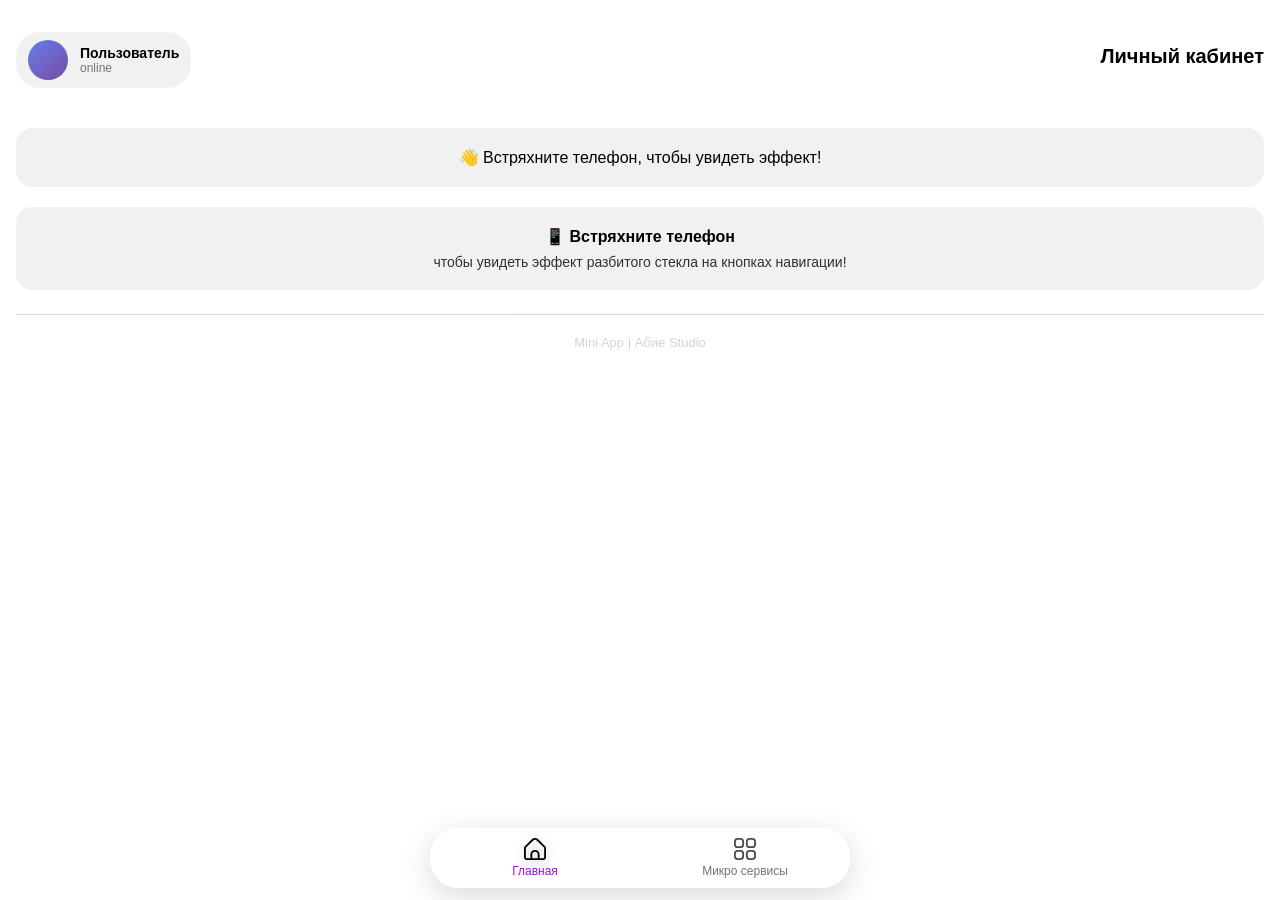
==== commit b426902e: "Add files via upload" ====
--- a/index.html
+++ b/index.html
@@ -3,16 +3,19 @@
 <head>
     <meta charset="UTF-8">
     <meta name="viewport" content="width=device-width, initial-scale=1.0">
-    <title>Личный акант | Абие</title>
+    <title>Личный кабинет | Абие</title>
     <script src="https://telegram.org/js/telegram-web-app.js"></script>
     <link rel="stylesheet" href="style.css">
+    
 </head>
 <body>
     <div class="container">
+        <!-- Эффект разбитого стекла -->
+        <div id="glass-break-effect" class="glass-break-effect"></div>
+        
         <div class="header-container">
             <div class="user-profile" id="user-profile">
                 <div class="user-avatar" id="user-avatar">
-                    <!-- Аватар будет вставлен через JS -->
                 </div>
                 <div class="user-info">
                     <div class="user-name" id="user-name">Пользователь</div>
@@ -24,16 +27,23 @@
                 <h1>Личный кабинет</h1>
             </div>
         </div>
+
+        <div class="content">
+            <div class="shake-info">
+                <p>👋 Встряхните телефон, чтобы увидеть эффект!</p>
+            </div>
+        </div>
+
         <!-- Bottom Navigation -->
         <nav class="bottom-nav">
-            <a href="index.html" class="nav-item active">
-            <img src="ic_home.svg" alt="Home">
-            <span>Главная</span>
+            <a href="index.html" class="nav-item active" id="home-nav">
+                <img src="ic_home.svg" alt="Home">
+                <span>Главная</span>
             </a>
 
-            <a href="Services.html" class="nav-item">
-            <img src="ic_servisec.svg" alt="Services">
-            <span>Микро сервисы</span>
+            <a href="Services.html" class="nav-item" id="services-nav">
+                <img src="ic_servisec.svg" alt="Services">
+                <span>Микро сервисы</span>
             </a>
         </nav>
 
@@ -41,6 +51,8 @@
             <p>Mini App | Абие Studio</p>
         </footer>
     </div>
-<script src="telegram-webapp.js"></script>
+
+    <script src="telegram-webapp.js"></script>
+    <script src="accelerometer.js"></script>
 </body>
 </html>
--- a/style.css
+++ b/style.css
@@ -1,425 +1,418 @@
 * {
-            margin: 0;
-            padding: 0;
-            box-sizing: border-box;
-            font-family: -apple-system, BlinkMacSystemFont, 'Segoe UI', Roboto, Helvetica, Arial, sans-serif;
-        }
-        
-        body {
-            background: var(--tg-theme-bg-color, #ffffff);
-            color: var(--tg-theme-text-color, #000000);
-            min-height: 100vh;
-            transition: background-color 0.3s, color 0.3s;
-        }
-        
-        .container {
-            max-width: 100%;
-            padding: 16px;
-            margin: 0 auto;
-        }
-        
-        .header-container {
-            display: flex;
-            justify-content: space-between;
-            align-items: center;
-            margin-bottom: 24px;
-            padding: 16px 0;
-        }
-        
-        .app-title {
-            display: flex;
-            flex-direction: column;
-            align-items: flex-end;
-        }
-        
-        h1 {
-            font-size: 20px;
-            font-weight: 700;
-            margin-bottom: 8px;
-            color: var(--tg-theme-text-color, #000000);
-        }
-        
-        .subtitle {
-            font-size: 14px;
-            color: var(--tg-theme-hint-color, #707579);
-            opacity: 0.8;
-        }
-        
-        .user-profile {
-            display: flex;
-            align-items: center;
-            gap: 12px;
-            padding: 8px 12px;
-            background: var(--tg-theme-secondary-bg-color, #f1f1f1);
-            border-radius: 24px;
-            min-width: 150px;
-        }
-        
-        .user-avatar {
-            width: 40px;
-            height: 40px;
-            border-radius: 50%;
-            background: linear-gradient(135deg, #667eea 0%, #764ba2 100%);
-            display: flex;
-            align-items: center;
-            justify-content: center;
-            color: white;
-            font-weight: 600;
-            font-size: 16px;
-            overflow: hidden;
-        }
-        
-        .user-avatar img {
-            width: 100%;
-            height: 100%;
-            object-fit: cover;
-        }
-        
-        .user-info {
-            display: flex;
-            flex-direction: column;
-        }
-        
-        .user-name {
-            font-size: 14px;
-            font-weight: 600;
-            color: var(--tg-theme-text-color, #000000);
-            white-space: nowrap;
-            overflow: hidden;
-            text-overflow: ellipsis;
-            max-width: 100px;
-        }
-        
-        .user-status {
-            font-size: 12px;
-            color: var(--tg-theme-hint-color, #707579);
-        }
-        
-        .search-container {
-            display: flex;
-            margin-bottom: 20px;
-            background: var(--tg-theme-secondary-bg-color, #f1f1f1);
-            border-radius: 12px;
-            overflow: hidden;
-            padding: 4px;
-        }
-        
-        #city-input {
-            flex: 1;
-            padding: 12px 16px;
-            border: none;
-            background: transparent;
-            font-size: 16px;
-            color: var(--tg-theme-text-color, #000000);
-            outline: none;
-        }
-        
-        #city-input::placeholder {
-            color: var(--tg-theme-hint-color, #707579);
-        }
-        
-        #search-btn {
-            padding: 12px 20px;
-            background: var(--tg-theme-button-color, #3390ec);
-            color: var(--tg-theme-button-text-color, #ffffff);
-            border: none;
-            border-radius: 8px;
-            font-size: 16px;
-            font-weight: 500;
-            cursor: pointer;
-            transition: opacity 0.2s;
-        }
-        
-        #search-btn:active {
-            opacity: 0.8;
-        }
-        
-        .weather-card {
-            background: var(--tg-theme-secondary-bg-color, #f1f1f1);
-            border-radius: 16px;
-            padding: 20px;
-            margin-bottom: 16px;
-            display: none;
-            animation: fadeIn 0.3s ease;
-        }
-        
-        @keyframes fadeIn {
-            from { opacity: 0; transform: translateY(10px); }
-            to { opacity: 1; transform: translateY(0); }
-        }
-        
-        .current-weather {
-            display: flex;
-            justify-content: space-between;
-            align-items: center;
-            margin-bottom: 20px;
-            padding-bottom: 20px;
-            border-bottom: 1px solid var(--tg-theme-hint-color, #707579);
-            opacity: 0.2;
-        }
-        
-        .weather-info {
-            flex: 1;
-        }
-        
-        .city-name {
-            font-size: 18px;
-            font-weight: 700;
-            margin-bottom: 4px;
-            color: var(--tg-theme-text-color, #000000);
-        }
-        
-        .weather-description {
-            font-size: 14px;
-            color: var(--tg-theme-hint-color, #707579);
-            margin-bottom: 12px;
-            text-transform: capitalize;
-        }
-        
-        .temperature {
-            font-size: 48px;
-            font-weight: 700;
-            color: var(--tg-theme-text-color, #000000);
-        }
-        
-        .weather-icon {
-            width: 80px;
-            height: 80px;
-        }
-        
-        .weather-details {
-            display: grid;
-            grid-template-columns: repeat(2, 1fr);
-            gap: 12px;
-        }
-        
-        .detail-item {
-            background: var(--tg-theme-bg-color, #ffffff);
-            border-radius: 12px;
-            padding: 16px;
-            text-align: center;
-        }
-        
-        .detail-label {
-            font-size: 13px;
-            color: var(--tg-theme-hint-color, #707579);
-            margin-bottom: 6px;
-        }
-        
-        .detail-value {
-            font-size: 16px;
-            font-weight: 600;
-            color: var(--tg-theme-text-color, #000000);
-        }
-        
-        .error-message {
-            background: var(--tg-theme-secondary-bg-color, #f1f1f1);
-            border-radius: 12px;
-            padding: 20px;
-            text-align: center;
-            display: none;
-            margin-bottom: 16px;
-            color: var(--tg-theme-text-color, #000000);
-            animation: fadeIn 0.3s ease;
-        }
-        
-        .loading {
-            text-align: center;
-            padding: 40px 0;
-            color: var(--tg-theme-hint-color, #707579);
-            display: none;
-        }
-        
-        
-        
-        .location-btn:active {
-            opacity: 0.8;
-        }
-        
-        footer {
-            text-align: center;
-            margin-top: 24px;
-            padding-top: 20px;
-            border-top: 1px solid var(--tg-theme-hint-color, #707579);
-            opacity: 0.3;
-            font-size: 13px;
-            color: var(--tg-theme-hint-color, #707579);
-        }
-        
-        /* Адаптация для темной темы Telegram */
-        @media (prefers-color-scheme: dark) {
-            body {
-                background: var(--tg-theme-bg-color, #0f0f0f);
-            }
-            
-            .user-profile {
-                background: var(--tg-theme-bg-color, #1a1a1a);
-            }
-        }
-        
-        /* Анимация загрузки */
-        .spinner {
-            width: 40px;
-            height: 40px;
-            border: 3px solid var(--tg-theme-hint-color, #707579);
-            border-top-color: var(--tg-theme-button-color, #3390ec);
-            border-radius: 50%;
-            animation: spin 1s linear infinite;
-            margin: 0 auto 16px;
-        }
-        
-        @keyframes spin {
-            to { transform: rotate(360deg); }
-        }
-        
-        /* Адаптация под разные размеры экрана */
-        @media (max-width: 480px) {
-            .header-container {
-                flex-direction: column;
-                align-items: stretch;
-                gap: 16px;
-            }
-            
-            .user-profile {
-                align-self: flex-start;
-                order: 1;
-                min-width: auto;
-            }
-            
-            .app-title {
-                align-items: flex-start;
-                order: 2;
-            }
-            
-            .weather-details {
-                grid-template-columns: 1fr;
-            }
-            
-            .temperature {
-                font-size: 40px;
-            }
-            
-            .weather-icon {
-                width: 70px;
-            }
-            
-            .user-name {
-                max-width: 120px;
-            }
-        }
-        
-        @media (max-width: 320px) {
-            .user-profile {
-                min-width: auto;
-                padding: 6px 8px;
-            }
-            
-            .user-avatar {
-                width: 32px;
-                height: 32px;
-                font-size: 14px;
-            }
-            
-            .user-name {
-                font-size: 12px;
-                max-width: 80px;
-            }
-            
-            .user-status {
-                font-size: 10px;
-            }
-        }
-        
-        /* Анимация появления профиля */
-        @keyframes slideIn {
-            from { opacity: 0; transform: translateX(-20px); }
-            to { opacity: 1; transform: translateX(0); }
-        }
-        
-        .user-profile {
-            animation: slideIn 0.5s ease;
-        }
-
-        /* ===== Bottom Navigation | iOS 26 Liquid Glass ===== */
-        .bottom-nav {
-            position: fixed;
-            bottom: 12px;
-            left: 50%;
-            transform: translateX(-50%);
-            width: calc(100% - 24px);
-            max-width: 420px;
-
-            display: flex;
-            justify-content: space-around;
-            align-items: center;
-
-            padding: 10px 0;
-            border-radius: 28px;
-
-            background: rgba(255, 255, 255, 0.55);
-            backdrop-filter: blur(20px);
-            -webkit-backdrop-filter: blur(20px);
-
-            box-shadow:
-            0 8px 30px rgba(0, 0, 0, 0.15),
-            inset 0 1px 0 rgba(255, 255, 255, 0.6);
-
-            z-index: 1000;
-        }
-
-        .nav-item {
-            flex: 1;
-            text-align: center;
-            text-decoration: none;
-
-            display: flex;
-            flex-direction: column;
-            align-items: center;
-            gap: 4px;
-
-            color: var(--tg-theme-hint-color, #707579);
-            font-size: 12px;
-            font-weight: 500;
-
-            transition: all 0.25s ease;
-        }
-
-        .nav-item img {
-            width: 22px;
-            height: 22px;
-            opacity: 0.7;
-        }
-
-        .nav-item.active {
-            color: var(--tg-theme-button-color, #9f11e0);
-        }
-
-        .nav-item.active img {
-            opacity: 1;
-            filter: drop-shadow(0 2px 6px rgba(0,0,0,0.25));
-        }
-
-        /* Отступ снизу, чтобы контент не перекрывался */
-        body {
-            padding-bottom: 90px;
-        }
-
-        /* Тёмная тема */
-            @media (prefers-color-scheme: dark) {
-        .bottom-nav {
-            background: rgba(30, 30, 30, 0.6);
-            box-shadow:
-                0 8px 30px rgba(0, 0, 0, 0.6),
-                inset 0 1px 0 rgba(255, 255, 255, 0.05);
-        }
-
-
-
-
-
-
-
-        /* ===== Micro Services Grid ===== */
+    margin: 0;
+    padding: 0;
+    box-sizing: border-box;
+    font-family: -apple-system, BlinkMacSystemFont, 'Segoe UI', Roboto, Helvetica, Arial, sans-serif;
+}
+
+body {
+    background: var(--tg-theme-bg-color, #ffffff);
+    color: var(--tg-theme-text-color, #000000);
+    min-height: 100vh;
+    transition: background-color 0.3s, color 0.3s;
+}
+
+.container {
+    max-width: 100%;
+    padding: 16px;
+    margin: 0 auto;
+}
+
+.header-container {
+    display: flex;
+    justify-content: space-between;
+    align-items: center;
+    margin-bottom: 24px;
+    padding: 16px 0;
+}
+
+.app-title {
+    display: flex;
+    flex-direction: column;
+    align-items: flex-end;
+}
+
+h1 {
+    font-size: 20px;
+    font-weight: 700;
+    margin-bottom: 8px;
+    color: var(--tg-theme-text-color, #000000);
+}
+
+.subtitle {
+    font-size: 14px;
+    color: var(--tg-theme-hint-color, #707579);
+    opacity: 0.8;
+}
+
+.user-profile {
+    display: flex;
+    align-items: center;
+    gap: 12px;
+    padding: 8px 12px;
+    background: var(--tg-theme-secondary-bg-color, #f1f1f1);
+    border-radius: 24px;
+    min-width: 150px;
+}
+
+.user-avatar {
+    width: 40px;
+    height: 40px;
+    border-radius: 50%;
+    background: linear-gradient(135deg, #667eea 0%, #764ba2 100%);
+    display: flex;
+    align-items: center;
+    justify-content: center;
+    color: white;
+    font-weight: 600;
+    font-size: 16px;
+    overflow: hidden;
+}
+
+.user-avatar img {
+    width: 100%;
+    height: 100%;
+    object-fit: cover;
+}
+
+.user-info {
+    display: flex;
+    flex-direction: column;
+}
+
+.user-name {
+    font-size: 14px;
+    font-weight: 600;
+    color: var(--tg-theme-text-color, #000000);
+    white-space: nowrap;
+    overflow: hidden;
+    text-overflow: ellipsis;
+    max-width: 100px;
+}
+
+.user-status {
+    font-size: 12px;
+    color: var(--tg-theme-hint-color, #707579);
+}
+
+.search-container {
+    display: flex;
+    margin-bottom: 20px;
+    background: var(--tg-theme-secondary-bg-color, #f1f1f1);
+    border-radius: 12px;
+    overflow: hidden;
+    padding: 4px;
+}
+
+#city-input {
+    flex: 1;
+    padding: 12px 16px;
+    border: none;
+    background: transparent;
+    font-size: 16px;
+    color: var(--tg-theme-text-color, #000000);
+    outline: none;
+}
+
+#city-input::placeholder {
+    color: var(--tg-theme-hint-color, #707579);
+}
+
+#search-btn {
+    padding: 12px 20px;
+    background: var(--tg-theme-button-color, #3390ec);
+    color: var(--tg-theme-button-text-color, #ffffff);
+    border: none;
+    border-radius: 8px;
+    font-size: 16px;
+    font-weight: 500;
+    cursor: pointer;
+    transition: opacity 0.2s;
+}
+
+#search-btn:active {
+    opacity: 0.8;
+}
+
+.weather-card {
+    background: var(--tg-theme-secondary-bg-color, #f1f1f1);
+    border-radius: 16px;
+    padding: 20px;
+    margin-bottom: 16px;
+    display: none;
+    animation: fadeIn 0.3s ease;
+}
+
+@keyframes fadeIn {
+    from { opacity: 0; transform: translateY(10px); }
+    to { opacity: 1; transform: translateY(0); }
+}
+
+.current-weather {
+    display: flex;
+    justify-content: space-between;
+    align-items: center;
+    margin-bottom: 20px;
+    padding-bottom: 20px;
+    border-bottom: 1px solid var(--tg-theme-hint-color, #707579);
+    opacity: 0.2;
+}
+
+.weather-info {
+    flex: 1;
+}
+
+.city-name {
+    font-size: 18px;
+    font-weight: 700;
+    margin-bottom: 4px;
+    color: var(--tg-theme-text-color, #000000);
+}
+
+.weather-description {
+    font-size: 14px;
+    color: var(--tg-theme-hint-color, #707579);
+    margin-bottom: 12px;
+    text-transform: capitalize;
+}
+
+.temperature {
+    font-size: 48px;
+    font-weight: 700;
+    color: var(--tg-theme-text-color, #000000);
+}
+
+.weather-icon {
+    width: 80px;
+    height: 80px;
+}
+
+.weather-details {
+    display: grid;
+    grid-template-columns: repeat(2, 1fr);
+    gap: 12px;
+}
+
+.detail-item {
+    background: var(--tg-theme-bg-color, #ffffff);
+    border-radius: 12px;
+    padding: 16px;
+    text-align: center;
+}
+
+.detail-label {
+    font-size: 13px;
+    color: var(--tg-theme-hint-color, #707579);
+    margin-bottom: 6px;
+}
+
+.detail-value {
+    font-size: 16px;
+    font-weight: 600;
+    color: var(--tg-theme-text-color, #000000);
+}
+
+.error-message {
+    background: var(--tg-theme-secondary-bg-color, #f1f1f1);
+    border-radius: 12px;
+    padding: 20px;
+    text-align: center;
+    display: none;
+    margin-bottom: 16px;
+    color: var(--tg-theme-text-color, #000000);
+    animation: fadeIn 0.3s ease;
+}
+
+.loading {
+    text-align: center;
+    padding: 40px 0;
+    color: var(--tg-theme-hint-color, #707579);
+    display: none;
+}
+
+.location-btn:active {
+    opacity: 0.8;
+}
+
+footer {
+    text-align: center;
+    margin-top: 24px;
+    padding-top: 20px;
+    border-top: 1px solid var(--tg-theme-hint-color, #707579);
+    opacity: 0.3;
+    font-size: 13px;
+    color: var(--tg-theme-hint-color, #707579);
+}
+
+/* Адаптация для темной темы Telegram */
+@media (prefers-color-scheme: dark) {
+    body {
+        background: var(--tg-theme-bg-color, #0f0f0f);
+    }
+    
+    .user-profile {
+        background: var(--tg-theme-bg-color, #1a1a1a);
+    }
+}
+
+/* Анимация загрузки */
+.spinner {
+    width: 40px;
+    height: 40px;
+    border: 3px solid var(--tg-theme-hint-color, #707579);
+    border-top-color: var(--tg-theme-button-color, #3390ec);
+    border-radius: 50%;
+    animation: spin 1s linear infinite;
+    margin: 0 auto 16px;
+}
+
+@keyframes spin {
+    to { transform: rotate(360deg); }
+}
+
+/* Адаптация под разные размеры экрана */
+@media (max-width: 480px) {
+    .header-container {
+        flex-direction: column;
+        align-items: stretch;
+        gap: 16px;
+    }
+    
+    .user-profile {
+        align-self: flex-start;
+        order: 1;
+        min-width: auto;
+    }
+    
+    .app-title {
+        align-items: flex-start;
+        order: 2;
+    }
+    
+    .weather-details {
+        grid-template-columns: 1fr;
+    }
+    
+    .temperature {
+        font-size: 40px;
+    }
+    
+    .weather-icon {
+        width: 70px;
+    }
+    
+    .user-name {
+        max-width: 120px;
+    }
+}
+
+@media (max-width: 320px) {
+    .user-profile {
+        min-width: auto;
+        padding: 6px 8px;
+    }
+    
+    .user-avatar {
+        width: 32px;
+        height: 32px;
+        font-size: 14px;
+    }
+    
+    .user-name {
+        font-size: 12px;
+        max-width: 80px;
+    }
+    
+    .user-status {
+        font-size: 10px;
+    }
+}
+
+/* Анимация появления профиля */
+@keyframes slideIn {
+    from { opacity: 0; transform: translateX(-20px); }
+    to { opacity: 1; transform: translateX(0); }
+}
+
+.user-profile {
+    animation: slideIn 0.5s ease;
+}
+
+/* ===== Bottom Navigation | iOS 26 Liquid Glass ===== */
+.bottom-nav {
+    position: fixed;
+    bottom: 12px;
+    left: 50%;
+    transform: translateX(-50%);
+    width: calc(100% - 24px);
+    max-width: 420px;
+
+    display: flex;
+    justify-content: space-around;
+    align-items: center;
+
+    padding: 10px 0;
+    border-radius: 28px;
+
+    background: rgba(255, 255, 255, 0.55);
+    backdrop-filter: blur(20px);
+    -webkit-backdrop-filter: blur(20px);
+
+    box-shadow:
+    0 8px 30px rgba(0, 0, 0, 0.15),
+    inset 0 1px 0 rgba(255, 255, 255, 0.6);
+
+    z-index: 1000;
+}
+
+.nav-item {
+    flex: 1;
+    text-align: center;
+    text-decoration: none;
+
+    display: flex;
+    flex-direction: column;
+    align-items: center;
+    gap: 4px;
+
+    color: var(--tg-theme-hint-color, #707579);
+    font-size: 12px;
+    font-weight: 500;
+
+    transition: all 0.25s ease;
+}
+
+.nav-item img {
+    width: 22px;
+    height: 22px;
+    opacity: 0.7;
+}
+
+.nav-item.active {
+    color: var(--tg-theme-button-color, #9f11e0);
+}
+
+.nav-item.active img {
+    opacity: 1;
+    filter: drop-shadow(0 2px 6px rgba(0,0,0,0.25));
+}
+
+/* Отступ снизу, чтобы контент не перекрывался */
+body {
+    padding-bottom: 90px;
+}
+
+/* Тёмная тема */
+@media (prefers-color-scheme: dark) {
+    .bottom-nav {
+        background: rgba(30, 30, 30, 0.6);
+        box-shadow:
+            0 8px 30px rgba(0, 0, 0, 0.6),
+            inset 0 1px 0 rgba(255, 255, 255, 0.05);
+    }
+}
+
+/* ===== Micro Services Grid ===== */
 .services-grid {
     display: grid;
     grid-template-columns: repeat(2, 1fr);
@@ -471,4 +464,96 @@
     }
 }
 
-    }+/* ===== Стили для эффекта разбитого стекла ===== */
+.glass-break-effect {
+    position: fixed;
+    top: 0;
+    left: 0;
+    width: 100%;
+    height: 100%;
+    background: radial-gradient(circle at center, transparent 30%, rgba(255,255,255,0.1) 70%);
+    pointer-events: none;
+    z-index: 9999;
+    display: none;
+    animation: glassFlash 0.5s ease-out;
+}
+
+@keyframes glassFlash {
+    0% { opacity: 0; }
+    10% { opacity: 1; background: rgba(255,255,255,0.3); }
+    100% { opacity: 0; }
+}
+
+.glass-cracked {
+    position: relative;
+    overflow: hidden;
+}
+
+.glass-cracked::before {
+    content: '';
+    position: absolute;
+    top: 0;
+    left: 0;
+    right: 0;
+    bottom: 0;
+    background: rgba(255,255,255,0.1);
+    z-index: 1;
+}
+
+.glass-cracks {
+    position: absolute;
+    top: 0;
+    left: 0;
+    width: 100%;
+    height: 100%;
+    pointer-events: none;
+    z-index: 2;
+}
+
+.crack-svg {
+    position: absolute;
+    top: 0;
+    left: 0;
+    width: 100%;
+    height: 100%;
+}
+
+.crack-line {
+    stroke: rgba(255, 255, 255, 0.8);
+    stroke-width: 2;
+    stroke-linecap: round;
+    fill: none;
+    animation: crackAppear 0.3s ease-out forwards;
+}
+
+@keyframes crackAppear {
+    0% { stroke-dasharray: 0, 1000; }
+    100% { stroke-dasharray: 1000, 0; }
+}
+
+.shake-info {
+    text-align: center;
+    padding: 20px;
+    background: var(--tg-theme-secondary-bg-color, #f1f1f1);
+    border-radius: 16px;
+    margin: 20px 0;
+    color: var(--tg-theme-text-color, #000);
+    animation: pulse 2s infinite;
+}
+
+@keyframes pulse {
+    0% { opacity: 0.7; }
+    50% { opacity: 1; }
+    100% { opacity: 0.7; }
+}
+
+/* Для темной темы */
+@media (prefers-color-scheme: dark) {
+    .shake-info {
+        background: rgba(255, 255, 255, 0.05);
+    }
+    
+    .crack-line {
+        stroke: rgba(255, 255, 255, 0.9);
+    }
+}
